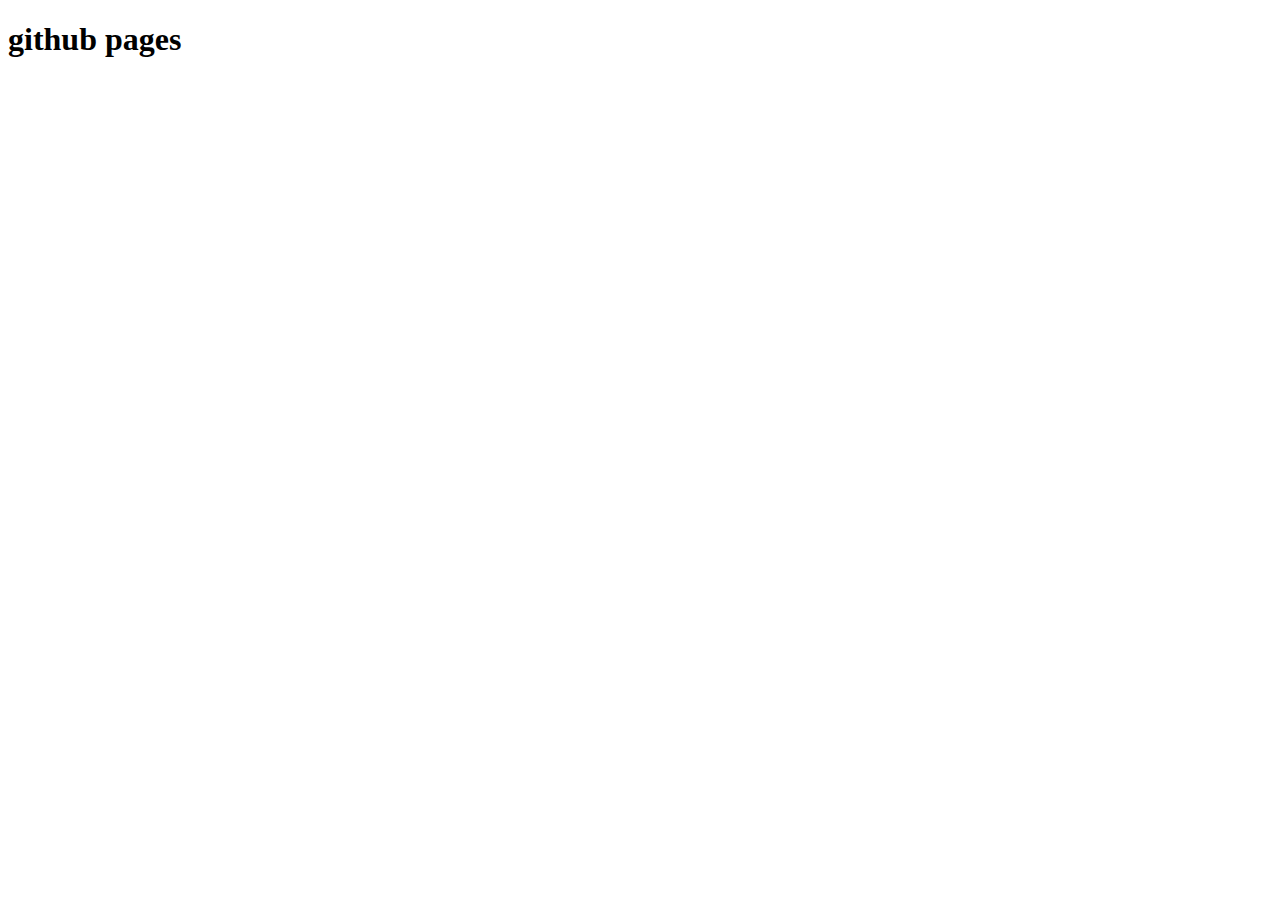
==== index.html @ 4ac9080d "portafolio github pages" ====
<!DOCTYPE html>
<html lang="en">
<head>
    <meta charset="UTF-8">
    <meta name="viewport" content="width=device-width, initial-scale=1.0">
    <title>Document</title>
</head>
<body>
    <h1>github pages</h1>
</body>
</html>
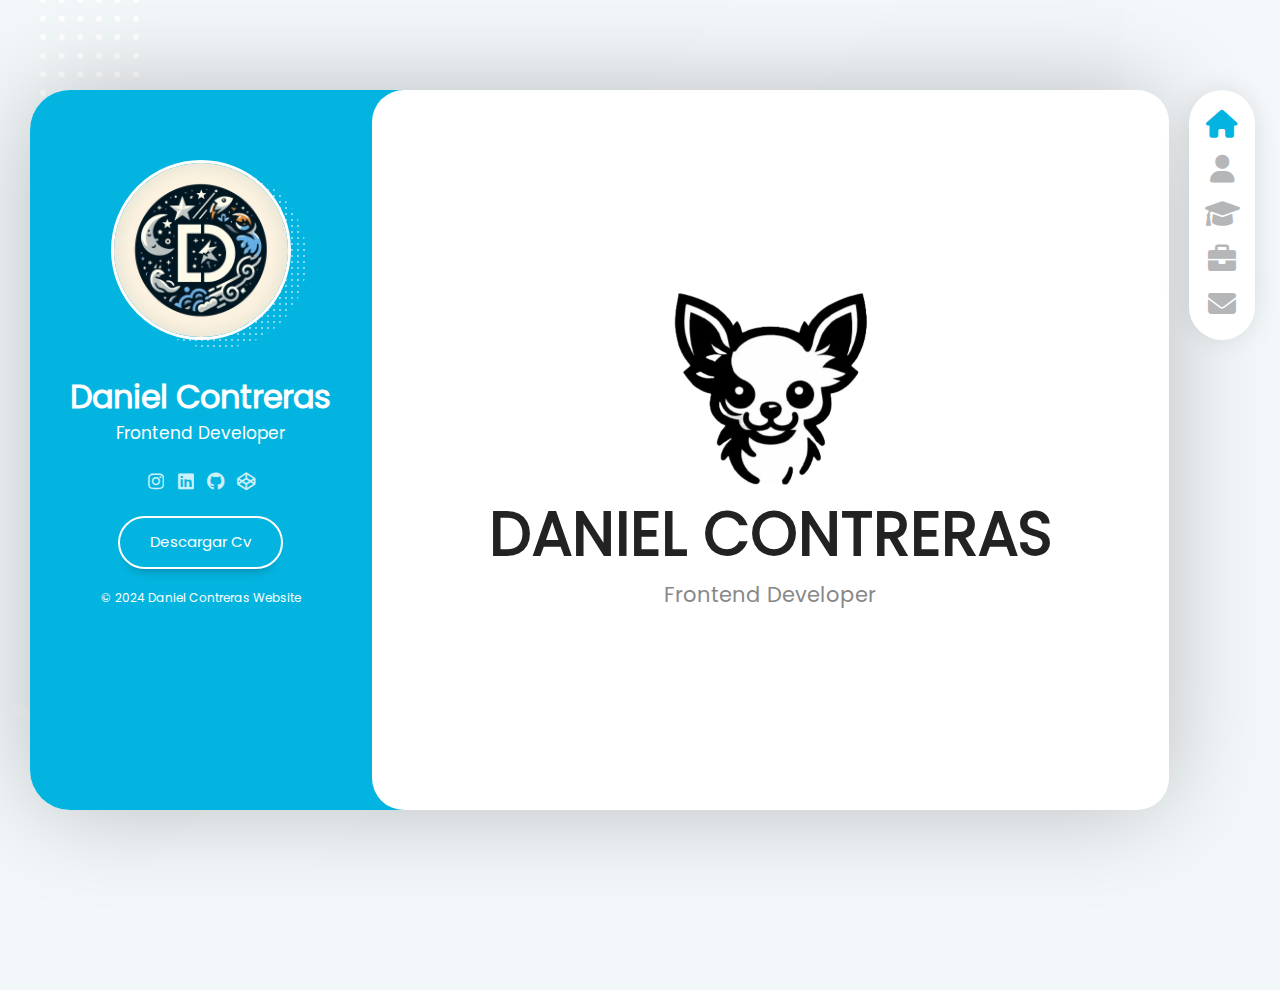
==== commit 2d46b229: "se subio el proyecto ya realizado" ====
--- a/index.html
+++ b/index.html
@@ -2,10 +2,118 @@
 <html lang="en">
 <head>
     <meta charset="UTF-8">
-    <meta name="viewport" content="width=device-width, initial-scale=1.0">
-    <title>Document</title>
+    <meta name="viewport" content="width=device-width, initial-scale=1, maximum-scale=1">
+    <link rel="stylesheet" href="assets/css/reset.css">
+    <link rel="stylesheet" href="assets/css/scroll.css">
+    <link rel="stylesheet" href="assets/css/style.css">
+    <link rel="stylesheet" href="assets/fonts/fontawesome-free-6.1.2-web/css/all.min.css">
+    <link rel="stylesheet" href="assets/fonts/poppins/poppins.css">
+    <link rel="stylesheet" href="assets/css/responsive.css">
+    <script src="assets/js/menu.js" defer></script>
+    <title>Portafolio</title>
 </head>
 <body>
-    <h1>github pages</h1>
+    <!-- layout principal -->
+    <div class="layout">
+        <!-- barra lateral | info usuario-->
+        <aside class="layout__aside">
+            <section class="aside__user-info">
+                <!-- info general -->
+                <div class="user-info__general">
+                    <div class="user-info__container-image">
+                        <img src="assets/img/img2.jpg" alt="Foto Perfil Daniel Contreras" class="user-info__image">
+                    </div>
+                    <h2 class="user-info__name">Daniel Contreras</h2>
+                    <h4 class="user-info__job">Frontend Developer</h4>
+                </div>
+
+                <!-- menu de navegacion -->
+                <nav class="layout__menu">
+                    <ul class="menu__list">
+                        <li class="menu__option">
+                            <a href="index.html" class="menu__link menu__link--active">
+                                <i class="menu__icon fa-solid fa-house"></i>
+                                <span class="menu__overlay">Home</span>
+                            </a>
+                        </li>
+                        <li class="menu__option">
+                            <a href="sobre-mi.html" class="menu__link">
+                                <i class="menu__icon fa-solid fa-user"></i>
+                                <span class="menu__overlay">Sobre Mi</span>
+                            </a>
+                        </li>
+                        <li class="menu__option">
+                            <a href="estudios.html" class="menu__link">
+                                <i class="menu__icon fa-solid fa-graduation-cap"></i>
+                                <span class="menu__overlay">Estudios</span>
+                            </a>
+                        </li>
+                        <li class="menu__option">
+                            <a href="portafolio.html" class="menu__link">
+                                <i class="menu__icon fa-solid fa-briefcase"></i>
+                                <span class="menu__overlay">Portafolio</span>
+                            </a>
+                        </li>
+                        <li class="menu__option">
+                            <a href="contacto.html" class="menu__link">
+                                <i class="menu__icon fa-solid fa-envelope"></i>
+                                <span class="menu__overlay">Contacto</span>
+                            </a>
+                        </li>
+                    </ul>
+                </nav>
+
+                <!-- links a redes sociales -->
+                <div class="user-info__links">
+                    <ul class="links__social">
+                        <li class="social__option">
+                            <a href="" class="social__link">
+                                <i class="social__icon fa-brands fa-instagram"></i>
+                            </a>
+                        </li>
+                        <li class="social__option">
+                            <a href="" class="social__link">
+                                <i class="social__icon fa-brands fa-linkedin"></i>
+                            </a>
+                        </li>
+                        <li class="social__option">
+                            <a href="" class="social__link">
+                                <i class="social__icon fa-brands fa-github"></i>
+                            </a>
+                        </li>
+                        <li class="social__option">
+                            <a href="" class="social__link">
+                                <i class="social__icon fa-brands fa-codepen"></i>
+                            </a>
+                        </li>
+                    </ul>
+                </div>
+
+                <!-- boton del curriculum -->
+                <div class="user-info__buttons">
+                    <a href="" class="user-info__btn">Descargar Cv</a>
+                </div>
+
+                <!-- pie de pagina -->
+                <footer class="user-info__footer">&copy; 2024 Daniel Contreras Website</footer>
+
+            </section>
+        </aside>
+
+        <!-- MENU RESPONSIVE -->
+        <div class="layout__menu-toggle">
+            <i class="fa-solid fa-bars toggle__icon"></i>
+            <i class="fa-solid fa-xmark toggle__icon"></i>
+        </div>
+
+        <!-- Contenido -->
+        <main class="layout__content">
+            <section class="content__page">
+                <img class="page__image" src="./assets/img/chi.png" alt="logo">
+                <h1 class="page__name">Daniel Contreras</h1>
+                <h2 class="page__job">Frontend Developer</h2>
+            </section>
+        </main>
+    </div>
 </body>
 </html>--- a/assets/css/scroll.css
+++ b/assets/css/scroll.css
@@ -0,0 +1,59 @@
+:root{
+    --color-scrollbar: #d3d3d3;
+    --color-background-scrollbar: #eee;
+}
+
+/* scroll chrome */
+.content__page::-webkit-scrollbar{
+    width: 25px;
+    background: transparent;
+}
+.content__page::-webkit-scrollbar-thumb{
+    border: 10px solid transparent;
+    box-shadow: none;
+    border-radius: 40px;
+}
+.content__page:hover::-webkit-scrollbar-thumb{
+    box-shadow: inset 0 0 0 10px var(--color-scrollbar);
+}
+.content__page:hover::-webkit-scrollbar-thumb:hover{
+    border: 8px solid transparent;
+    box-shadow: inset 0 0 0 10px var(--color-secundary);
+}
+.content__page::-webkit-scrollbar-track{
+    background-color: transparent;
+    margin: 40px 0px;
+}
+
+/* scroll mozila */
+/* .content__page{
+    scrollbar-width: thin;
+    scrollbar-color: var(--color-scrolbar) transparent;
+} */
+
+.layout__aside::-webkit-scrollbar{
+    width: 25px;
+    background: var(--color-secundary);
+}
+.layout__aside::-webkit-scrollbar-thumb{
+    border: 10px solid transparent;
+    box-shadow: none;
+    border-radius: 40px;
+}
+.layout__aside:hover::-webkit-scrollbar-thumb{
+    box-shadow: inset 0 0 0 10px var(--color-principal);
+}
+.layout__aside:hover::-webkit-scrollbar-thumb:hover{
+    border: 8px solid transparent;
+    box-shadow: inset 0 0 0 10px var(--color-principal);
+}
+.layout__aside::-webkit-scrollbar-track{
+    background-color: transparent;
+    margin: 40px 0px;
+}
+
+/* scroll mozila */
+/* .layout__aside{
+    scrollbar-width: thin;
+    scrollbar-color: var(--color-scrolbar) var(--color-secundary);
+} */--- a/assets/css/style.css
+++ b/assets/css/style.css
@@ -0,0 +1,799 @@
+/* DEFINICION DE VARIABLES */
+:root{
+    --color-principal: #fff;
+    --color-secundary: #04b4e0;
+    --color-background: #f2f7f9;
+    --color-transparent: transparent;
+    --color-icon: #b5b6b7;
+    --color-title: #222;
+    --color-subtitle: #888;
+    --color-text: #555;
+    --color-border-reviews: #e5e6e7;
+    --color-company: #a5a6a7;
+    --color-background-certificates: #f5f5f5;
+    --color-background-contact: #fcfcfc;
+}
+
+/* ESTILOS GENERALES */
+html{
+    font-size: 62.5%; /*ESTO ES EQUIVALENTE A 10PX*/
+}
+body{
+    width: 100%;
+    height: 100%;
+    font-family: "Poppins", Helvetia, sans-serif;
+    font-size: 1.5rem;
+    background-color: var(--color-background);
+    color: var(--color-text);
+    overflow: hidden;
+}
+h1, h2, h3, h4, h5, h6{
+    color: var(--color-title);
+}
+
+/* IMAGEN DE FONDO */
+body{
+    background-image: url("../img/fondo.png");
+    background-size: cover;
+    background-repeat: no-repeat;
+    background-position: -20px -120px;
+}
+
+/* ESTRUCUTURA GENERAL */
+.layout{
+    position: relative;
+    min-width: 1290px;
+    width: 75%;
+    height: 80vh;
+    min-height: 80vh;
+    margin: 10vh auto;
+    display: grid;
+    grid-template-areas: "aside content";
+    grid-template-columns: 30% 70%;
+    border-radius: 4rem;
+    box-shadow: 0 0 100px -5px rgba(0, 0, 0, 0.25);
+}
+
+/* BARRA LATERAL AZUL */
+.layout__aside{
+    grid-area: aside;
+    border-radius: 4rem 0 0 4rem;
+    overflow: auto;
+    overflow-x: hidden;
+}
+.aside__user-info{
+    display: flex;
+    flex-direction: column;
+    align-items: center;
+    text-align: center;
+
+    min-height: 100%;
+    min-width: 30rem;
+
+    background-color: var(--color-secundary);
+    color: var(--color-principal)
+}
+.user-info__container-image{
+    position: relative;
+    display: inline-block;
+    width: 18rem;
+    margin-top: 7rem;
+    z-index: 1;
+}
+.user-info__image{
+    width: 100%;
+    background-color: var(--color-principal);
+    border: 3px solid var(--color-principal);
+    border-radius: 20rem;
+}
+.user-info__container-image:after{
+    content: "";
+    position: absolute;
+    top: 5%;
+    left: 9%;
+    z-index: -1;
+    width: 100%;
+    height: 100%;
+    background-image: -webkit-repeating-radial-gradient(center center, #fff, #fff 1px, transparent 0px, transparent 100%);
+    background-size: 0.6rem 0.6rem;
+    opacity: 0.5;
+    border-radius: 30rem;
+}
+.user-info__name{
+    margin-top: 2.6rem;
+    font-size: 3.2rem;
+    font-weight: bold;
+    color: var(--color-principal);
+}
+.user-info__job{
+    font-size: 1.7rem;
+    font-weight: 200;
+    color: var(--color-principal);
+}
+.user-info__links{
+    margin-bottom: 0rem;
+}
+.links__social{
+    margin-top:  2rem;
+    text-align: center;
+    display: flex;
+    flex-direction: row;
+}
+.social__option{
+    height: 3rem;
+    width: 3rem;
+    font-size: 1.8rem;
+    line-height: 3.2rem;
+    opacity: 0.8;
+    border-radius: 3rem;
+    transition: all 300ms ease-in-out;
+}
+.social__option:hover{
+    opacity: 1;
+    background-color: rgb(255, 255, 255, 0.20);
+}
+.user-info__buttons{
+    margin-top: 2rem;
+    margin-bottom: 2rem;
+}
+.user-info__btn{
+    border: 2px solid var(--color-principal);
+    padding: 3rem;
+    padding-top: 1.3rem;
+    padding-bottom: 1.3rem;
+    border-radius: 3.2rem;
+    color: var(--color-principal);
+    box-shadow: 0 10px 10px -8px rgba(0, 0, 0, 0.25);
+    transition: all 300ms ease-in-out;
+}
+.user-info__btn:hover{
+    background-color: var(--color-principal);
+    color: var(--color-secundary);
+
+}
+.user-info__footer{
+    /* position: absolute; */
+    /* bottom: 2rem; */
+    font-size: 1.2rem;
+}
+
+/* CONTENEDOR PRINCIPAL */
+.layout__content{
+    grid-area: content;
+    height: 100%;
+    min-height: 100%;
+
+    background-color: var(--color-secundary);
+    border-radius: 0 10rem 10rem 0;
+}
+.content__page{
+    /* height: 100%; */
+    min-height: 100%;
+    background-color: var(--color-principal);
+    border-radius: 3.2rem;
+
+    display: flex;
+    flex-direction: column;
+    justify-content: center;
+    align-items: center;
+}
+.page__image{
+    max-width: 20rem;
+    width: 100%;
+}
+.page__name{
+    font-size: 6rem;
+    text-transform: uppercase;
+    text-align: center;
+}
+.page__job{
+    font-size: 2.1rem;
+    font-weight: lighter;
+    color: var(--color-subtitle);
+}
+
+/* MENU NAVEGACION LAATERAL*/
+.layout__menu{
+    display: block;
+    position: absolute;
+    top: 0;
+    right: -10.5rem;
+    min-width: 11rem;
+    background-color: var(--color-transparent);
+}
+.menu__list{
+    position: relative;
+    display: flex;
+    flex-direction: column;
+    justify-content: space-between;
+    align-items: center;
+    width: 60%;
+    min-height: 25rem;
+    padding: 2rem 0;
+    margin-left: 2.5rem;
+    background-color: var(--color-principal);
+    box-shadow: 0 0 3rem -0.5rem rgba(0,  0, 0, 0.15);
+    border-radius: 5rem;
+}
+.menu__option{
+    display: block;
+    width: 100%;
+    text-align: center;
+}
+.menu__icon {
+    color: var(--color-icon);
+    font-size: 2.8rem;
+    transition: all 300ms ease-in-out;
+}
+.menu__option:hover .menu__icon,
+.menu__link--active .menu__icon{
+    color: var(--color-secundary);
+}
+.menu__overlay{
+    position: absolute;
+    right: 0;
+    margin-top: -3rem;
+    opacity: 0;
+    padding: 0.5rem 1rem;
+    display: block;
+    color: var(--color-principal);
+    background-color: var(--color-secundary);
+    white-space: nowrap;
+    transition: all 300ms ease-in-out;
+}
+.menu__option:hover .menu__overlay{
+    opacity: 1;
+    right: 100%;
+
+}
+
+/* SOBRE MI */
+/* ESTILOS GENERALES  (SOBRE MI Y OTRAS PAGINAS) */
+.content__about,
+.content__resume,
+.content__portafolio,
+.content__contact{
+    height: 100%;
+    min-height: 100%;
+    padding: 6rem;
+    padding-right: 3rem;
+    overflow: auto;
+    display: block;
+}
+.about__header,
+.resume__header,
+.portafolio__header,
+.contact__header{
+    display: inline-block;
+    margin-bottom: 4.5rem;
+}
+.about__title,
+.resume__title,
+.portafolio__title,
+.contact__title{
+    font-size: 3.2rem;
+    position: relative;
+}
+.about__title::after,
+.resume__title::after,
+.portafolio__title::after,
+.contact__title::after{
+    width: 5rem;
+    height: 3rem;
+    content: '';
+    position: absolute;
+    top: 2rem;
+    right: -2.5rem;
+    background-image: -webkit-repeating-radial-gradient(center center, var(--color-secundary), var(--color-secundary) 1px, transparent 0px, transparent 100%);
+    background-size: 6px 6px;
+    opacity: 0.5;
+}
+.title__color,
+.subtitle__color {
+    color: var(--color-secundary)
+}
+/* informacion personal */
+.about__personal-info{
+    width: 100%;
+    margin-bottom: 5rem;
+    display: flex;
+    flex-direction: row;
+}
+/* texto sobre mi */
+.personal-info__bio{
+    flex-basis: 55%;
+}
+.personal-info__description{
+    font-size: 1.5rem;
+    line-height: 2.4rem;
+}
+/* datos sobre mi */
+.personal-info__data{
+    flex-basis: 45%;
+    padding: 0px 1.5rem;
+}
+.personal-info__option{
+    margin-bottom: 1rem;
+}
+.personal-info__title{
+    margin-right: 0.5rem;
+    color: var(--color-secundary);
+    font-weight: 600;
+}
+/* servicios */
+.about__services,
+.about__reviews{
+    width: 100%;
+    margin-bottom: 3rem;
+}
+.services__header,
+.reviews__header,
+.resume__subheader,
+.contact__form-header{
+    margin-bottom: 2.5rem;
+    padding-right: 1.2rem;
+    display: inline-block;
+    position: relative;
+}
+.services__title,
+.reviews__title,
+.resume__subtitle,
+.form-header__title{
+    font-size: 2.1rem;
+}
+.services__title::after,
+.reviews__title::after,
+.resume__subtitle::after,
+.form-header__title::after{
+    width: 3rem;
+    height: 2rem;
+    content: '';
+    position: absolute;
+    top: 1.5rem;
+    right: 0rem;
+    background-image: -webkit-repeating-radial-gradient(center center, var(--color-secundary), var(--color-secundary) 1px, transparent 0px, transparent 100%);
+    background-size: 6px 6px;
+    opacity: 0.5;
+}
+.services__container{
+    width: 100%;
+    display: flex;
+    flex-direction: row;
+    flex-wrap: wrap;
+}
+.services__service{
+    flex-basis: calc(50% - 3rem);
+    margin-right: 3rem;
+    margin-bottom: 2.5rem;
+}
+.service__real-icon{
+    color: var(--color-secundary);
+    font-size: 3.5rem;
+}
+.service__title{
+    font-size: 1.8rem;
+    margin: 0.5rem 0;
+}
+.service__description{
+    font-size: 1.5rem;
+    text-align: justify;
+}
+/* reseñas */
+.reviews__container{
+    width: 100%;
+    display: flex;
+    flex-direction: row;
+    flex-wrap: wrap;
+}
+.reviews__review{
+    margin-top: 4.5rem;
+    margin-right: 2.5rem;
+    margin-bottom: 1rem;
+    padding: 0 2.5rem 1.5rem;
+    flex-basis: calc(50% - 2.5rem);
+    border: 2px solid var(--color-border-reviews);
+    border-radius: 2rem;
+}
+.review__image-container{
+    width: 100%;
+}
+.review__image{
+    max-width: 9rem;
+    max-height: 9rem;
+    margin: 0 auto;
+    margin-top: -4.5rem;
+    margin-bottom: 2rem;
+    border-radius: 9rem;
+    box-shadow: 0 10px 10px -8px rgba(0, 0, 0, 0.25);
+}
+.review__description{
+    margin-bottom: 1rem;
+}
+.review__text{
+    font-size: 1.5rem;
+    line-height: 2.4rem;
+}
+.review__author{
+    margin-top: 2rem;
+    display: flex;
+    flex-direction: row;
+    justify-content: space-between;
+}
+.review__name{
+    margin-bottom: 0.5rem;
+    font-size: 1.5rem;
+}
+.review__company{
+    color: var(--color-company);
+    font-weight: 300;
+    font-size: 1.3rem;
+}
+.review__icon{
+    font-size: 4rem;
+    opacity: 0.5;
+    color: var(--color-secundary);
+}
+
+/* ESTUDIOS | CV */
+.resume__container{
+    width: 100%;
+    display: flex;
+    flex-direction: row;
+}
+/* columna izquierda */
+.resume__left{
+    flex-basis: 60%;
+    margin-right: 1.5rem;
+}
+/* linea de tiempo de info */
+.resume__timelines{
+    margin-bottom: 5rem;
+}
+.timelines__timeline{
+    width: 100%;
+    margin-bottom: 1.5rem;
+    position: relative;
+    display: flex;
+    flex-direction: row;
+}
+.timeline__header{
+    flex-basis: 30%;
+    text-align: right;
+    padding-right: 2.5rem;
+}
+.timeline__year{
+    margin: 0.3rem 0;
+    line-height: 1.9rem;
+    font-size: 1.4rem;
+}
+.timeline__company{
+    display: block;
+    font-size: 1.3rem;
+    font-weight: 300;
+    color: var(--color-company);
+}
+.timeline__divider{
+    width: 1px;
+    position: absolute;
+    top: 0;
+    left: 30%;
+    bottom: -1.8rem;
+    background-color: var(--color-background-scrollbar);
+}
+.timeline__divider::before{
+    position: absolute;
+    margin-top: 0.4rem;
+    margin-left: -0.8rem;
+    content: '';
+    width: 1.7rem;
+    height: 1.7rem;
+    background-color: var(--color-secundary);
+    border-radius: 10rem;
+    opacity: 0.25;
+}
+.timeline__divider::after{
+    position: absolute;
+    margin-top: 0.8rem;
+    margin-left: -0.4rem;
+    content: '';
+    width: 0.9rem;
+    height: 0.9rem;
+    background-color: var(--color-principal);
+    border: 2px solid var(--color-secundary);
+    border-radius: 10rem;
+    opacity: 1;
+}
+.timeline__description{
+    flex-basis: 70%;
+    padding-left: 2.5rem;
+    padding-right: 1.5rem;
+}
+.timeline__title{
+    font-size: 1.6rem;
+    margin-bottom: 0.3rem;
+}
+.timeline__text{
+    font-size: 1.4rem;
+    margin-bottom: 1rem;
+    ;
+}
+/* columna derecha */
+.resume__right{
+    flex-basis: 40%;
+    padding: 0 1.5rem;
+}
+/* habiilidades */
+.resume__skills{
+    width: 100%;
+    margin-bottom: 3rem;
+}
+.skills__title{
+    display: flex;
+    justify-content: space-between;
+}
+.skills__text{
+    font-size: 1.3rem;
+    line-height: 1.4rem;
+    margin-bottom: 0.4rem;
+}
+.skills__number{
+    font-size: 1.1rem;
+    line-height: 1.4rem;
+    margin-bottom: 0.4rem;
+    color: var(--color-subtitle);
+}
+.skills__progressbar{
+    height: 1rem;
+    background-color: var(--color-principal);
+    border: 1px solid var(--color-secundary);
+    border-radius: 1rem;
+    margin-bottom: 1.5rem;
+}
+.skills__percentage{
+    height: 0.8rem;
+    background-color: var(--color-secundary);
+    border: 2px solid var(--color-principal);
+    border-radius: 1rem;
+}
+.skills__percentaje--p1{ width: 40%; }
+.skills__percentaje--p2{ width: 50%; }
+.skills__percentaje--p3{ width: 60%; }
+.skills__percentaje--p4{ width: 70%; }
+
+.knowledges__list{
+    display: flex;
+    flex-direction: row;
+    flex-wrap: wrap;
+}
+.knowledges__option{
+    margin: 0.3rem;
+    padding: 0.4rem 1rem;
+    font-size: 1.4rem;
+    background-color: var(--color-secundary);
+    border-radius: 0.3rem;
+    color: var(--color-principal);
+}
+/* certificados */
+.certificates__container{
+    display: flex;
+    flex-direction: row;
+    flex-wrap: wrap;
+    gap: 2rem;
+}
+.certificates__certificate{
+    /* flex-basis: calc(50% - 1.5rem); */
+    flex-basis: 100%;
+    border: 2px solid var(--color-border-reviews);
+    border-radius: 0.8rem;
+    display: flex;
+    flex-direction: row;
+}
+.certificate__logo{
+    flex-basis: 20%;
+    height: 100%;
+    padding: 1rem;
+    background-color: var(--color-background-certificates);
+    display: flex;
+    justify-content: center;
+    align-items: center;
+}
+.certificate__image{
+    width: 100%;
+}
+.certificate__content{
+    flex-basis: 80%;
+    padding: 2rem;
+}
+.certificate__title{
+    margin-bottom: 0.5rem;   
+    font-size: 1.6rem;
+}
+.certificate__id{
+    margin-bottom: 0.3rem;
+    display: block;
+    font-size: 1.3rem;
+    color: var(--color-subtitle);
+}
+.certificate__date{
+    font-size: 1.2rem;
+    color: var(--color-subtitle);
+}
+
+/* PORTAFOLIO */
+.portafolio__galery{
+    display: flex;
+    flex-direction: row;
+    flex-wrap: wrap;
+}
+.galery__item{
+    position: relative;
+    flex-basis: 33%;
+    padding: 0.7rem;
+}
+.galery__container-image{
+    overflow: hidden;
+}
+.galery__image{
+    transition: all 300ms ease-in-out;
+}
+.galery__item:hover .galery__image{
+    transform: scale(1.1);
+}
+.galery__title{
+    font-size: 1.6rem;
+    padding: 1.5rem 0;
+    font-weight: bold;
+}
+.galery__icon{
+    opacity: 0;
+    width: 3rem;
+    height: 3rem;
+    position: absolute;
+    top: 1.5rem;
+    right: 1.5rem;
+    font-size: 1.6rem;
+    text-align: center;
+    line-height: 3rem;
+    color: var(--color-secundary);
+    background-color: var(--color-principal);
+    transition: all 400ms ease-in-out;
+}
+.galery__category{
+    opacity: 0;
+    padding: 0.2rem 0.7rem;
+    position: absolute;
+    top: 1.5rem;
+    left: 1.5rem;
+    font-size: 1.1rem;
+    color: var(--color-text);
+    background-color: var(--color-principal);
+    transition: all 400ms ease-in-out;
+}
+.galery__item:hover .galery__icon,
+.galery__item:hover .galery__category{
+    opacity: 1;
+}
+
+/* CONTACTO */
+.contact__container{
+    display: flex;
+    flex-direction: row;
+}
+.contact__info{
+    flex-basis: 30%;
+    padding: 0 1.5rem;
+}
+.contact__data{
+    width: 100%;
+    margin-bottom: 1.5rem;
+    padding: 2rem 1rem;
+    text-align: center;
+    background-color: var(--color-background-contact);
+    border: 1px solid var(--color-border-reviews);
+}
+.contact__icon{
+    font-size: 3.3rem;
+    color: var(--color-secundary);   
+}
+.contact__subtitle{
+    font-size: 1.5rem;
+    margin-top: 1rem;
+}
+.contact__form-box{
+    flex-basis: 70%;
+    padding: 0 1.5rem;
+}
+.form__container{
+    display: flex;
+    flex-direction: row;
+}
+.form__left{
+    flex-basis: 50%;
+    margin-right: 1.5rem;
+}
+.form__form__group{
+    position: relative;
+    margin-bottom: 2.5rem;
+}
+.form__input{
+    position: relative;
+    width: 100%;
+    height: 4.2rem;
+    display: block;
+    font-size: 1.5rem;
+    padding: 1rem 1.2rem;
+    border: 0.2rem solid var(--color-border-reviews);
+    border-radius: 0.5rem;
+    outline: none;
+    box-shadow: 0 1rem 1rem -8px rgba(0, 0, 0, 0.10);
+    background: 0 0;
+    background-color: transparent;
+}
+.form__input:focus{
+    border: 0.2rem solid var(--color-secundary);
+}
+.form__label{
+    position: absolute;
+    top: 1rem;
+    left: 1.5rem;
+    color: var(--color-company);
+    transition: all 300ms ease-in-out;
+    pointer-events: none;
+}
+.form__input:focus~label,
+.form__input:not(:placeholder-shown)~label{
+    top: -2rem;
+    left: 0;
+    z-index: 1;
+    font-size: 1.3rem;
+    color: var(--color-secundary);
+}
+.form__input::-webkit-input-placeholder{
+    color: transparent;
+}
+.form__input::-moz-input-placeholder{
+    color: transparent;
+}
+.form__right{
+    flex-basis: 50%;
+    max-width: 50%;
+    max-height: 100%;
+}
+.form__group--textarea{
+    height: 100%;
+}
+.form__input--textarea{
+    display: block;
+    height: 100%;
+    resize: none;
+}
+.form__button{
+    padding: 1rem 3rem;
+    font-size: 1.5rem;
+    border: 0.2rem solid var(--color-secundary);
+    color: var(--color-title);
+    background-color: var(--color-principal);
+    border-radius: 3rem;
+    box-shadow: 0 1rem 1rem -8px rgba(0, 0, 0, 0.22);
+    cursor: pointer;
+    transition: all 300ms ease-in-out;
+}
+.form__button:hover{
+    background-color: var(--color-secundary);
+    color: var(--color-principal);
+}
+.contact__map{
+    display: flex;
+    align-items: center;
+    justify-content: center;
+    width: 100%;
+    min-height: 15rem;
+    margin-bottom: 3.5rem;
+    overflow: hidden;
+}
+.contact__iframe{
+    width: 100%;
+    height: 14rem;
+}
+
+
--- a/assets/fonts/fontawesome-free-6.1.2-web/css/all.min.css
+++ b/assets/fonts/fontawesome-free-6.1.2-web/css/all.min.css
@@ -0,0 +1,6 @@
+/*!
+ * Font Awesome Free 6.1.2 by @fontawesome - https://fontawesome.com
+ * License - https://fontawesome.com/license/free (Icons: CC BY 4.0, Fonts: SIL OFL 1.1, Code: MIT License)
+ * Copyright 2022 Fonticons, Inc.
+ */
+.fa{font-family:var(--fa-style-family,"Font Awesome 6 Free");font-weight:var(--fa-style,900)}.fa,.fa-brands,.fa-duotone,.fa-light,.fa-regular,.fa-solid,.fa-thin,.fab,.fad,.fal,.far,.fas,.fat{-moz-osx-font-smoothing:grayscale;-webkit-font-smoothing:antialiased;display:var(--fa-display,inline-block);font-style:normal;font-variant:normal;line-height:1;text-rendering:auto}.fa-1x{font-size:1em}.fa-2x{font-size:2em}.fa-3x{font-size:3em}.fa-4x{font-size:4em}.fa-5x{font-size:5em}.fa-6x{font-size:6em}.fa-7x{font-size:7em}.fa-8x{font-size:8em}.fa-9x{font-size:9em}.fa-10x{font-size:10em}.fa-2xs{font-size:.625em;line-height:.1em;vertical-align:.225em}.fa-xs{font-size:.75em;line-height:.08333em;vertical-align:.125em}.fa-sm{font-size:.875em;line-height:.07143em;vertical-align:.05357em}.fa-lg{font-size:1.25em;line-height:.05em;vertical-align:-.075em}.fa-xl{font-size:1.5em;line-height:.04167em;vertical-align:-.125em}.fa-2xl{font-size:2em;line-height:.03125em;vertical-align:-.1875em}.fa-fw{text-align:center;width:1.25em}.fa-ul{list-style-type:none;margin-left:var(--fa-li-margin,2.5em);padding-left:0}.fa-ul>li{position:relative}.fa-li{left:calc(var(--fa-li-width, 2em)*-1);position:absolute;text-align:center;width:var(--fa-li-width,2em);line-height:inherit}.fa-border{border-radius:var(--fa-border-radius,.1em);border:var(--fa-border-width,.08em) var(--fa-border-style,solid) var(--fa-border-color,#eee);padding:var(--fa-border-padding,.2em .25em .15em)}.fa-pull-left{float:left;margin-right:var(--fa-pull-margin,.3em)}.fa-pull-right{float:right;margin-left:var(--fa-pull-margin,.3em)}.fa-beat{-webkit-animation-name:fa-beat;animation-name:fa-beat;-webkit-animation-delay:var(--fa-animation-delay,0);animation-delay:var(--fa-animation-delay,0);-webkit-animation-direction:var(--fa-animation-direction,normal);animation-direction:var(--fa-animation-direction,normal);-webkit-animation-duration:var(--fa-animation-duration,1s);animation-duration:var(--fa-animation-duration,1s);-webkit-animation-iteration-count:var(--fa-animation-iteration-count,infinite);animation-iteration-count:var(--fa-animation-iteration-count,infinite);-webkit-animation-timing-function:var(--fa-animation-timing,ease-in-out);animation-timing-function:var(--fa-animation-timing,ease-in-out)}.fa-bounce{-webkit-animation-name:fa-bounce;animation-name:fa-bounce;-webkit-animation-delay:var(--fa-animation-delay,0);animation-delay:var(--fa-animation-delay,0);-webkit-animation-direction:var(--fa-animation-direction,normal);animation-direction:var(--fa-animation-direction,normal);-webkit-animation-duration:var(--fa-animation-duration,1s);animation-duration:var(--fa-animation-duration,1s);-webkit-animation-iteration-count:var(--fa-animation-iteration-count,infinite);animation-iteration-count:var(--fa-animation-iteration-count,infinite);-webkit-animation-timing-function:var(--fa-animation-timing,cubic-bezier(.28,.84,.42,1));animation-timing-function:var(--fa-animation-timing,cubic-bezier(.28,.84,.42,1))}.fa-fade{-webkit-animation-name:fa-fade;animation-name:fa-fade;-webkit-animation-iteration-count:var(--fa-animation-iteration-count,infinite);animation-iteration-count:var(--fa-animation-iteration-count,infinite);-webkit-animation-timing-function:var(--fa-animation-timing,cubic-bezier(.4,0,.6,1));animation-timing-function:var(--fa-animation-timing,cubic-bezier(.4,0,.6,1))}.fa-beat-fade,.fa-fade{-webkit-animation-delay:var(--fa-animation-delay,0);animation-delay:var(--fa-animation-delay,0);-webkit-animation-direction:var(--fa-animation-direction,normal);animation-direction:var(--fa-animation-direction,normal);-webkit-animation-duration:var(--fa-animation-duration,1s);animation-duration:var(--fa-animation-duration,1s)}.fa-beat-fade{-webkit-animation-name:fa-beat-fade;animation-name:fa-beat-fade;-webkit-animation-iteration-count:var(--fa-animation-iteration-count,infinite);animation-iteration-count:var(--fa-animation-iteration-count,infinite);-webkit-animation-timing-function:var(--fa-animation-timing,cubic-bezier(.4,0,.6,1));animation-timing-function:var(--fa-animation-timing,cubic-bezier(.4,0,.6,1))}.fa-flip{-webkit-animation-name:fa-flip;animation-name:fa-flip;-webkit-animation-delay:var(--fa-animation-delay,0);animation-delay:var(--fa-animation-delay,0);-webkit-animation-direction:var(--fa-animation-direction,normal);animation-direction:var(--fa-animation-direction,normal);-webkit-animation-duration:var(--fa-animation-duration,1s);animation-duration:var(--fa-animation-duration,1s);-webkit-animation-iteration-count:var(--fa-animation-iteration-count,infinite);animation-iteration-count:var(--fa-animation-iteration-count,infinite);-webkit-animation-timing-function:var(--fa-animation-timing,ease-in-out);animation-timing-function:var(--fa-animation-timing,ease-in-out)}.fa-shake{-webkit-animation-name:fa-shake;animation-name:fa-shake;-webkit-animation-duration:var(--fa-animation-duration,1s);animation-duration:var(--fa-animation-duration,1s);-webkit-animation-iteration-count:var(--fa-animation-iteration-count,infinite);animation-iteration-count:var(--fa-animation-iteration-count,infinite);-webkit-animation-timing-function:var(--fa-animation-timing,linear);animation-timing-function:var(--fa-animation-timing,linear)}.fa-shake,.fa-spin{-webkit-animation-delay:var(--fa-animation-delay,0);animation-delay:var(--fa-animation-delay,0);-webkit-animation-direction:var(--fa-animation-direction,normal);animation-direction:var(--fa-animation-direction,normal)}.fa-spin{-webkit-animation-name:fa-spin;animation-name:fa-spin;-webkit-animation-duration:var(--fa-animation-duration,2s);animation-duration:var(--fa-animation-duration,2s);-webkit-animation-iteration-count:var(--fa-animation-iteration-count,infinite);animation-iteration-count:var(--fa-animation-iteration-count,infinite);-webkit-animation-timing-function:var(--fa-animation-timing,linear);animation-timing-function:var(--fa-animation-timing,linear)}.fa-spin-reverse{--fa-animation-direction:reverse}.fa-pulse,.fa-spin-pulse{-webkit-animation-name:fa-spin;animation-name:fa-spin;-webkit-animation-direction:var(--fa-animation-direction,normal);animation-direction:var(--fa-animation-direction,normal);-webkit-animation-duration:var(--fa-animation-duration,1s);animation-duration:var(--fa-animation-duration,1s);-webkit-animation-iteration-count:var(--fa-animation-iteration-count,infinite);animation-iteration-count:var(--fa-animation-iteration-count,infinite);-webkit-animation-timing-function:var(--fa-animation-timing,steps(8));animation-timing-function:var(--fa-animation-timing,steps(8))}@media (prefers-reduced-motion:reduce){.fa-beat,.fa-beat-fade,.fa-bounce,.fa-fade,.fa-flip,.fa-pulse,.fa-shake,.fa-spin,.fa-spin-pulse{-webkit-animation-delay:-1ms;animation-delay:-1ms;-webkit-animation-duration:1ms;animation-duration:1ms;-webkit-animation-iteration-count:1;animation-iteration-count:1;transition-delay:0s;transition-duration:0s}}@-webkit-keyframes fa-beat{0%,90%{-webkit-transform:scale(1);transform:scale(1)}45%{-webkit-transform:scale(var(--fa-beat-scale,1.25));transform:scale(var(--fa-beat-scale,1.25))}}@keyframes fa-beat{0%,90%{-webkit-transform:scale(1);transform:scale(1)}45%{-webkit-transform:scale(var(--fa-beat-scale,1.25));transform:scale(var(--fa-beat-scale,1.25))}}@-webkit-keyframes fa-bounce{0%{-webkit-transform:scale(1) translateY(0);transform:scale(1) translateY(0)}10%{-webkit-transform:scale(var(--fa-bounce-start-scale-x,1.1),var(--fa-bounce-start-scale-y,.9)) translateY(0);transform:scale(var(--fa-bounce-start-scale-x,1.1),var(--fa-bounce-start-scale-y,.9)) translateY(0)}30%{-webkit-transform:scale(var(--fa-bounce-jump-scale-x,.9),var(--fa-bounce-jump-scale-y,1.1)) translateY(var(--fa-bounce-height,-.5em));transform:scale(var(--fa-bounce-jump-scale-x,.9),var(--fa-bounce-jump-scale-y,1.1)) translateY(var(--fa-bounce-height,-.5em))}50%{-webkit-transform:scale(var(--fa-bounce-land-scale-x,1.05),var(--fa-bounce-land-scale-y,.95)) translateY(0);transform:scale(var(--fa-bounce-land-scale-x,1.05),var(--fa-bounce-land-scale-y,.95)) translateY(0)}57%{-webkit-transform:scale(1) translateY(var(--fa-bounce-rebound,-.125em));transform:scale(1) translateY(var(--fa-bounce-rebound,-.125em))}64%{-webkit-transform:scale(1) translateY(0);transform:scale(1) translateY(0)}to{-webkit-transform:scale(1) translateY(0);transform:scale(1) translateY(0)}}@keyframes fa-bounce{0%{-webkit-transform:scale(1) translateY(0);transform:scale(1) translateY(0)}10%{-webkit-transform:scale(var(--fa-bounce-start-scale-x,1.1),var(--fa-bounce-start-scale-y,.9)) translateY(0);transform:scale(var(--fa-bounce-start-scale-x,1.1),var(--fa-bounce-start-scale-y,.9)) translateY(0)}30%{-webkit-transform:scale(var(--fa-bounce-jump-scale-x,.9),var(--fa-bounce-jump-scale-y,1.1)) translateY(var(--fa-bounce-height,-.5em));transform:scale(var(--fa-bounce-jump-scale-x,.9),var(--fa-bounce-jump-scale-y,1.1)) translateY(var(--fa-bounce-height,-.5em))}50%{-webkit-transform:scale(var(--fa-bounce-land-scale-x,1.05),var(--fa-bounce-land-scale-y,.95)) translateY(0);transform:scale(var(--fa-bounce-land-scale-x,1.05),var(--fa-bounce-land-scale-y,.95)) translateY(0)}57%{-webkit-transform:scale(1) translateY(var(--fa-bounce-rebound,-.125em));transform:scale(1) translateY(var(--fa-bounce-rebound,-.125em))}64%{-webkit-transform:scale(1) translateY(0);transform:scale(1) translateY(0)}to{-webkit-transform:scale(1) translateY(0);transform:scale(1) translateY(0)}}@-webkit-keyframes fa-fade{50%{opacity:var(--fa-fade-opacity,.4)}}@keyframes fa-fade{50%{opacity:var(--fa-fade-opacity,.4)}}@-webkit-keyframes fa-beat-fade{0%,to{opacity:var(--fa-beat-fade-opacity,.4);-webkit-transform:scale(1);transform:scale(1)}50%{opacity:1;-webkit-transform:scale(var(--fa-beat-fade-scale,1.125));transform:scale(var(--fa-beat-fade-scale,1.125))}}@keyframes fa-beat-fade{0%,to{opacity:var(--fa-beat-fade-opacity,.4);-webkit-transform:scale(1);transform:scale(1)}50%{opacity:1;-webkit-transform:scale(var(--fa-beat-fade-scale,1.125));transform:scale(var(--fa-beat-fade-scale,1.125))}}@-webkit-keyframes fa-flip{50%{-webkit-transform:rotate3d(var(--fa-flip-x,0),var(--fa-flip-y,1),var(--fa-flip-z,0),var(--fa-flip-angle,-180deg));transform:rotate3d(var(--fa-flip-x,0),var(--fa-flip-y,1),var(--fa-flip-z,0),var(--fa-flip-angle,-180deg))}}@keyframes fa-flip{50%{-webkit-transform:rotate3d(var(--fa-flip-x,0),var(--fa-flip-y,1),var(--fa-flip-z,0),var(--fa-flip-angle,-180deg));transform:rotate3d(var(--fa-flip-x,0),var(--fa-flip-y,1),var(--fa-flip-z,0),var(--fa-flip-angle,-180deg))}}@-webkit-keyframes fa-shake{0%{-webkit-transform:rotate(-15deg);transform:rotate(-15deg)}4%{-webkit-transform:rotate(15deg);transform:rotate(15deg)}8%,24%{-webkit-transform:rotate(-18deg);transform:rotate(-18deg)}12%,28%{-webkit-transform:rotate(18deg);transform:rotate(18deg)}16%{-webkit-transform:rotate(-22deg);transform:rotate(-22deg)}20%{-webkit-transform:rotate(22deg);transform:rotate(22deg)}32%{-webkit-transform:rotate(-12deg);transform:rotate(-12deg)}36%{-webkit-transform:rotate(12deg);transform:rotate(12deg)}40%,to{-webkit-transform:rotate(0deg);transform:rotate(0deg)}}@keyframes fa-shake{0%{-webkit-transform:rotate(-15deg);transform:rotate(-15deg)}4%{-webkit-transform:rotate(15deg);transform:rotate(15deg)}8%,24%{-webkit-transform:rotate(-18deg);transform:rotate(-18deg)}12%,28%{-webkit-transform:rotate(18deg);transform:rotate(18deg)}16%{-webkit-transform:rotate(-22deg);transform:rotate(-22deg)}20%{-webkit-transform:rotate(22deg);transform:rotate(22deg)}32%{-webkit-transform:rotate(-12deg);transform:rotate(-12deg)}36%{-webkit-transform:rotate(12deg);transform:rotate(12deg)}40%,to{-webkit-transform:rotate(0deg);transform:rotate(0deg)}}@-webkit-keyframes fa-spin{0%{-webkit-transform:rotate(0deg);transform:rotate(0deg)}to{-webkit-transform:rotate(1turn);transform:rotate(1turn)}}@keyframes fa-spin{0%{-webkit-transform:rotate(0deg);transform:rotate(0deg)}to{-webkit-transform:rotate(1turn);transform:rotate(1turn)}}.fa-rotate-90{-webkit-transform:rotate(90deg);transform:rotate(90deg)}.fa-rotate-180{-webkit-transform:rotate(180deg);transform:rotate(180deg)}.fa-rotate-270{-webkit-transform:rotate(270deg);transform:rotate(270deg)}.fa-flip-horizontal{-webkit-transform:scaleX(-1);transform:scaleX(-1)}.fa-flip-vertical{-webkit-transform:scaleY(-1);transform:scaleY(-1)}.fa-flip-both,.fa-flip-horizontal.fa-flip-vertical{-webkit-transform:scale(-1);transform:scale(-1)}.fa-rotate-by{-webkit-transform:rotate(var(--fa-rotate-angle,none));transform:rotate(var(--fa-rotate-angle,none))}.fa-stack{display:inline-block;height:2em;line-height:2em;position:relative;vertical-align:middle;width:2.5em}.fa-stack-1x,.fa-stack-2x{left:0;position:absolute;text-align:center;width:100%;z-index:var(--fa-stack-z-index,auto)}.fa-stack-1x{line-height:inherit}.fa-stack-2x{font-size:2em}.fa-inverse{color:var(--fa-inverse,#fff)}.fa-0:before{content:"\30"}.fa-1:before{content:"\31"}.fa-2:before{content:"\32"}.fa-3:before{content:"\33"}.fa-4:before{content:"\34"}.fa-5:before{content:"\35"}.fa-6:before{content:"\36"}.fa-7:before{content:"\37"}.fa-8:before{content:"\38"}.fa-9:before{content:"\39"}.fa-a:before{content:"\41"}.fa-address-book:before,.fa-contact-book:before{content:"\f2b9"}.fa-address-card:before,.fa-contact-card:before,.fa-vcard:before{content:"\f2bb"}.fa-align-center:before{content:"\f037"}.fa-align-justify:before{content:"\f039"}.fa-align-left:before{content:"\f036"}.fa-align-right:before{content:"\f038"}.fa-anchor:before{content:"\f13d"}.fa-anchor-circle-check:before{content:"\e4aa"}.fa-anchor-circle-exclamation:before{content:"\e4ab"}.fa-anchor-circle-xmark:before{content:"\e4ac"}.fa-anchor-lock:before{content:"\e4ad"}.fa-angle-down:before{content:"\f107"}.fa-angle-left:before{content:"\f104"}.fa-angle-right:before{content:"\f105"}.fa-angle-up:before{content:"\f106"}.fa-angle-double-down:before,.fa-angles-down:before{content:"\f103"}.fa-angle-double-left:before,.fa-angles-left:before{content:"\f100"}.fa-angle-double-right:before,.fa-angles-right:before{content:"\f101"}.fa-angle-double-up:before,.fa-angles-up:before{content:"\f102"}.fa-ankh:before{content:"\f644"}.fa-apple-alt:before,.fa-apple-whole:before{content:"\f5d1"}.fa-archway:before{content:"\f557"}.fa-arrow-down:before{content:"\f063"}.fa-arrow-down-1-9:before,.fa-sort-numeric-asc:before,.fa-sort-numeric-down:before{content:"\f162"}.fa-arrow-down-9-1:before,.fa-sort-numeric-desc:before,.fa-sort-numeric-down-alt:before{content:"\f886"}.fa-arrow-down-a-z:before,.fa-sort-alpha-asc:before,.fa-sort-alpha-down:before{content:"\f15d"}.fa-arrow-down-long:before,.fa-long-arrow-down:before{content:"\f175"}.fa-arrow-down-short-wide:before,.fa-sort-amount-desc:before,.fa-sort-amount-down-alt:before{content:"\f884"}.fa-arrow-down-up-across-line:before{content:"\e4af"}.fa-arrow-down-up-lock:before{content:"\e4b0"}.fa-arrow-down-wide-short:before,.fa-sort-amount-asc:before,.fa-sort-amount-down:before{content:"\f160"}.fa-arrow-down-z-a:before,.fa-sort-alpha-desc:before,.fa-sort-alpha-down-alt:before{content:"\f881"}.fa-arrow-left:before{content:"\f060"}.fa-arrow-left-long:before,.fa-long-arrow-left:before{content:"\f177"}.fa-arrow-pointer:before,.fa-mouse-pointer:before{content:"\f245"}.fa-arrow-right:before{content:"\f061"}.fa-arrow-right-arrow-left:before,.fa-exchange:before{content:"\f0ec"}.fa-arrow-right-from-bracket:before,.fa-sign-out:before{content:"\f08b"}.fa-arrow-right-long:before,.fa-long-arrow-right:before{content:"\f178"}.fa-arrow-right-to-bracket:before,.fa-sign-in:before{content:"\f090"}.fa-arrow-right-to-city:before{content:"\e4b3"}.fa-arrow-left-rotate:before,.fa-arrow-rotate-back:before,.fa-arrow-rotate-backward:before,.fa-arrow-rotate-left:before,.fa-undo:before{content:"\f0e2"}.fa-arrow-right-rotate:before,.fa-arrow-rotate-forward:before,.fa-arrow-rotate-right:before,.fa-redo:before{content:"\f01e"}.fa-arrow-trend-down:before{content:"\e097"}.fa-arrow-trend-up:before{content:"\e098"}.fa-arrow-turn-down:before,.fa-level-down:before{content:"\f149"}.fa-arrow-turn-up:before,.fa-level-up:before{content:"\f148"}.fa-arrow-up:before{content:"\f062"}.fa-arrow-up-1-9:before,.fa-sort-numeric-up:before{content:"\f163"}.fa-arrow-up-9-1:before,.fa-sort-numeric-up-alt:before{content:"\f887"}.fa-arrow-up-a-z:before,.fa-sort-alpha-up:before{content:"\f15e"}.fa-arrow-up-from-bracket:before{content:"\e09a"}.fa-arrow-up-from-ground-water:before{content:"\e4b5"}.fa-arrow-up-from-water-pump:before{content:"\e4b6"}.fa-arrow-up-long:before,.fa-long-arrow-up:before{content:"\f176"}.fa-arrow-up-right-dots:before{content:"\e4b7"}.fa-arrow-up-right-from-square:before,.fa-external-link:before{content:"\f08e"}.fa-arrow-up-short-wide:before,.fa-sort-amount-up-alt:before{content:"\f885"}.fa-arrow-up-wide-short:before,.fa-sort-amount-up:before{content:"\f161"}.fa-arrow-up-z-a:before,.fa-sort-alpha-up-alt:before{content:"\f882"}.fa-arrows-down-to-line:before{content:"\e4b8"}.fa-arrows-down-to-people:before{content:"\e4b9"}.fa-arrows-h:before,.fa-arrows-left-right:before{content:"\f07e"}.fa-arrows-left-right-to-line:before{content:"\e4ba"}.fa-arrows-rotate:before,.fa-refresh:before,.fa-sync:before{content:"\f021"}.fa-arrows-spin:before{content:"\e4bb"}.fa-arrows-split-up-and-left:before{content:"\e4bc"}.fa-arrows-to-circle:before{content:"\e4bd"}.fa-arrows-to-dot:before{content:"\e4be"}.fa-arrows-to-eye:before{content:"\e4bf"}.fa-arrows-turn-right:before{content:"\e4c0"}.fa-arrows-turn-to-dots:before{content:"\e4c1"}.fa-arrows-up-down:before,.fa-arrows-v:before{content:"\f07d"}.fa-arrows-up-down-left-right:before,.fa-arrows:before{content:"\f047"}.fa-arrows-up-to-line:before{content:"\e4c2"}.fa-asterisk:before{content:"\2a"}.fa-at:before{content:"\40"}.fa-atom:before{content:"\f5d2"}.fa-audio-description:before{content:"\f29e"}.fa-austral-sign:before{content:"\e0a9"}.fa-award:before{content:"\f559"}.fa-b:before{content:"\42"}.fa-baby:before{content:"\f77c"}.fa-baby-carriage:before,.fa-carriage-baby:before{content:"\f77d"}.fa-backward:before{content:"\f04a"}.fa-backward-fast:before,.fa-fast-backward:before{content:"\f049"}.fa-backward-step:before,.fa-step-backward:before{content:"\f048"}.fa-bacon:before{content:"\f7e5"}.fa-bacteria:before{content:"\e059"}.fa-bacterium:before{content:"\e05a"}.fa-bag-shopping:before,.fa-shopping-bag:before{content:"\f290"}.fa-bahai:before,.fa-haykal:before{content:"\f666"}.fa-baht-sign:before{content:"\e0ac"}.fa-ban:before,.fa-cancel:before{content:"\f05e"}.fa-ban-smoking:before,.fa-smoking-ban:before{content:"\f54d"}.fa-band-aid:before,.fa-bandage:before{content:"\f462"}.fa-barcode:before{content:"\f02a"}.fa-bars:before,.fa-navicon:before{content:"\f0c9"}.fa-bars-progress:before,.fa-tasks-alt:before{content:"\f828"}.fa-bars-staggered:before,.fa-reorder:before,.fa-stream:before{content:"\f550"}.fa-baseball-ball:before,.fa-baseball:before{content:"\f433"}.fa-baseball-bat-ball:before{content:"\f432"}.fa-basket-shopping:before,.fa-shopping-basket:before{content:"\f291"}.fa-basketball-ball:before,.fa-basketball:before{content:"\f434"}.fa-bath:before,.fa-bathtub:before{content:"\f2cd"}.fa-battery-0:before,.fa-battery-empty:before{content:"\f244"}.fa-battery-5:before,.fa-battery-full:before,.fa-battery:before{content:"\f240"}.fa-battery-3:before,.fa-battery-half:before{content:"\f242"}.fa-battery-2:before,.fa-battery-quarter:before{content:"\f243"}.fa-battery-4:before,.fa-battery-three-quarters:before{content:"\f241"}.fa-bed:before{content:"\f236"}.fa-bed-pulse:before,.fa-procedures:before{content:"\f487"}.fa-beer-mug-empty:before,.fa-beer:before{content:"\f0fc"}.fa-bell:before{content:"\f0f3"}.fa-bell-concierge:before,.fa-concierge-bell:before{content:"\f562"}.fa-bell-slash:before{content:"\f1f6"}.fa-bezier-curve:before{content:"\f55b"}.fa-bicycle:before{content:"\f206"}.fa-binoculars:before{content:"\f1e5"}.fa-biohazard:before{content:"\f780"}.fa-bitcoin-sign:before{content:"\e0b4"}.fa-blender:before{content:"\f517"}.fa-blender-phone:before{content:"\f6b6"}.fa-blog:before{content:"\f781"}.fa-bold:before{content:"\f032"}.fa-bolt:before,.fa-zap:before{content:"\f0e7"}.fa-bolt-lightning:before{content:"\e0b7"}.fa-bomb:before{content:"\f1e2"}.fa-bone:before{content:"\f5d7"}.fa-bong:before{content:"\f55c"}.fa-book:before{content:"\f02d"}.fa-atlas:before,.fa-book-atlas:before{content:"\f558"}.fa-bible:before,.fa-book-bible:before{content:"\f647"}.fa-book-bookmark:before{content:"\e0bb"}.fa-book-journal-whills:before,.fa-journal-whills:before{content:"\f66a"}.fa-book-medical:before{content:"\f7e6"}.fa-book-open:before{content:"\f518"}.fa-book-open-reader:before,.fa-book-reader:before{content:"\f5da"}.fa-book-quran:before,.fa-quran:before{content:"\f687"}.fa-book-dead:before,.fa-book-skull:before{content:"\f6b7"}.fa-book-tanakh:before,.fa-tanakh:before{content:"\f827"}.fa-bookmark:before{content:"\f02e"}.fa-border-all:before{content:"\f84c"}.fa-border-none:before{content:"\f850"}.fa-border-style:before,.fa-border-top-left:before{content:"\f853"}.fa-bore-hole:before{content:"\e4c3"}.fa-bottle-droplet:before{content:"\e4c4"}.fa-bottle-water:before{content:"\e4c5"}.fa-bowl-food:before{content:"\e4c6"}.fa-bowl-rice:before{content:"\e2eb"}.fa-bowling-ball:before{content:"\f436"}.fa-box:before{content:"\f466"}.fa-archive:before,.fa-box-archive:before{content:"\f187"}.fa-box-open:before{content:"\f49e"}.fa-box-tissue:before{content:"\e05b"}.fa-boxes-packing:before{content:"\e4c7"}.fa-boxes-alt:before,.fa-boxes-stacked:before,.fa-boxes:before{content:"\f468"}.fa-braille:before{content:"\f2a1"}.fa-brain:before{content:"\f5dc"}.fa-brazilian-real-sign:before{content:"\e46c"}.fa-bread-slice:before{content:"\f7ec"}.fa-bridge:before{content:"\e4c8"}.fa-bridge-circle-check:before{content:"\e4c9"}.fa-bridge-circle-exclamation:before{content:"\e4ca"}.fa-bridge-circle-xmark:before{content:"\e4cb"}.fa-bridge-lock:before{content:"\e4cc"}.fa-bridge-water:before{content:"\e4ce"}.fa-briefcase:before{content:"\f0b1"}.fa-briefcase-medical:before{content:"\f469"}.fa-broom:before{content:"\f51a"}.fa-broom-ball:before,.fa-quidditch-broom-ball:before,.fa-quidditch:before{content:"\f458"}.fa-brush:before{content:"\f55d"}.fa-bucket:before{content:"\e4cf"}.fa-bug:before{content:"\f188"}.fa-bug-slash:before{content:"\e490"}.fa-bugs:before{content:"\e4d0"}.fa-building:before{content:"\f1ad"}.fa-building-circle-arrow-right:before{content:"\e4d1"}.fa-building-circle-check:before{content:"\e4d2"}.fa-building-circle-exclamation:before{content:"\e4d3"}.fa-building-circle-xmark:before{content:"\e4d4"}.fa-bank:before,.fa-building-columns:before,.fa-institution:before,.fa-museum:before,.fa-university:before{content:"\f19c"}.fa-building-flag:before{content:"\e4d5"}.fa-building-lock:before{content:"\e4d6"}.fa-building-ngo:before{content:"\e4d7"}.fa-building-shield:before{content:"\e4d8"}.fa-building-un:before{content:"\e4d9"}.fa-building-user:before{content:"\e4da"}.fa-building-wheat:before{content:"\e4db"}.fa-bullhorn:before{content:"\f0a1"}.fa-bullseye:before{content:"\f140"}.fa-burger:before,.fa-hamburger:before{content:"\f805"}.fa-burst:before{content:"\e4dc"}.fa-bus:before{content:"\f207"}.fa-bus-alt:before,.fa-bus-simple:before{content:"\f55e"}.fa-briefcase-clock:before,.fa-business-time:before{content:"\f64a"}.fa-c:before{content:"\43"}.fa-cable-car:before,.fa-tram:before{content:"\f7da"}.fa-birthday-cake:before,.fa-cake-candles:before,.fa-cake:before{content:"\f1fd"}.fa-calculator:before{content:"\f1ec"}.fa-calendar:before{content:"\f133"}.fa-calendar-check:before{content:"\f274"}.fa-calendar-day:before{content:"\f783"}.fa-calendar-alt:before,.fa-calendar-days:before{content:"\f073"}.fa-calendar-minus:before{content:"\f272"}.fa-calendar-plus:before{content:"\f271"}.fa-calendar-week:before{content:"\f784"}.fa-calendar-times:before,.fa-calendar-xmark:before{content:"\f273"}.fa-camera-alt:before,.fa-camera:before{content:"\f030"}.fa-camera-retro:before{content:"\f083"}.fa-camera-rotate:before{content:"\e0d8"}.fa-campground:before{content:"\f6bb"}.fa-candy-cane:before{content:"\f786"}.fa-cannabis:before{content:"\f55f"}.fa-capsules:before{content:"\f46b"}.fa-automobile:before,.fa-car:before{content:"\f1b9"}.fa-battery-car:before,.fa-car-battery:before{content:"\f5df"}.fa-car-burst:before,.fa-car-crash:before{content:"\f5e1"}.fa-car-on:before{content:"\e4dd"}.fa-car-alt:before,.fa-car-rear:before{content:"\f5de"}.fa-car-side:before{content:"\f5e4"}.fa-car-tunnel:before{content:"\e4de"}.fa-caravan:before{content:"\f8ff"}.fa-caret-down:before{content:"\f0d7"}.fa-caret-left:before{content:"\f0d9"}.fa-caret-right:before{content:"\f0da"}.fa-caret-up:before{content:"\f0d8"}.fa-carrot:before{content:"\f787"}.fa-cart-arrow-down:before{content:"\f218"}.fa-cart-flatbed:before,.fa-dolly-flatbed:before{content:"\f474"}.fa-cart-flatbed-suitcase:before,.fa-luggage-cart:before{content:"\f59d"}.fa-cart-plus:before{content:"\f217"}.fa-cart-shopping:before,.fa-shopping-cart:before{content:"\f07a"}.fa-cash-register:before{content:"\f788"}.fa-cat:before{content:"\f6be"}.fa-cedi-sign:before{content:"\e0df"}.fa-cent-sign:before{content:"\e3f5"}.fa-certificate:before{content:"\f0a3"}.fa-chair:before{content:"\f6c0"}.fa-blackboard:before,.fa-chalkboard:before{content:"\f51b"}.fa-chalkboard-teacher:before,.fa-chalkboard-user:before{content:"\f51c"}.fa-champagne-glasses:before,.fa-glass-cheers:before{content:"\f79f"}.fa-charging-station:before{content:"\f5e7"}.fa-area-chart:before,.fa-chart-area:before{content:"\f1fe"}.fa-bar-chart:before,.fa-chart-bar:before{content:"\f080"}.fa-chart-column:before{content:"\e0e3"}.fa-chart-gantt:before{content:"\e0e4"}.fa-chart-line:before,.fa-line-chart:before{content:"\f201"}.fa-chart-pie:before,.fa-pie-chart:before{content:"\f200"}.fa-chart-simple:before{content:"\e473"}.fa-check:before{content:"\f00c"}.fa-check-double:before{content:"\f560"}.fa-check-to-slot:before,.fa-vote-yea:before{content:"\f772"}.fa-cheese:before{content:"\f7ef"}.fa-chess:before{content:"\f439"}.fa-chess-bishop:before{content:"\f43a"}.fa-chess-board:before{content:"\f43c"}.fa-chess-king:before{content:"\f43f"}.fa-chess-knight:before{content:"\f441"}.fa-chess-pawn:before{content:"\f443"}.fa-chess-queen:before{content:"\f445"}.fa-chess-rook:before{content:"\f447"}.fa-chevron-down:before{content:"\f078"}.fa-chevron-left:before{content:"\f053"}.fa-chevron-right:before{content:"\f054"}.fa-chevron-up:before{content:"\f077"}.fa-child:before{content:"\f1ae"}.fa-child-dress:before{content:"\e59c"}.fa-child-reaching:before{content:"\e59d"}.fa-child-rifle:before{content:"\e4e0"}.fa-children:before{content:"\e4e1"}.fa-church:before{content:"\f51d"}.fa-circle:before{content:"\f111"}.fa-arrow-circle-down:before,.fa-circle-arrow-down:before{content:"\f0ab"}.fa-arrow-circle-left:before,.fa-circle-arrow-left:before{content:"\f0a8"}.fa-arrow-circle-right:before,.fa-circle-arrow-right:before{content:"\f0a9"}.fa-arrow-circle-up:before,.fa-circle-arrow-up:before{content:"\f0aa"}.fa-check-circle:before,.fa-circle-check:before{content:"\f058"}.fa-chevron-circle-down:before,.fa-circle-chevron-down:before{content:"\f13a"}.fa-chevron-circle-left:before,.fa-circle-chevron-left:before{content:"\f137"}.fa-chevron-circle-right:before,.fa-circle-chevron-right:before{content:"\f138"}.fa-chevron-circle-up:before,.fa-circle-chevron-up:before{content:"\f139"}.fa-circle-dollar-to-slot:before,.fa-donate:before{content:"\f4b9"}.fa-circle-dot:before,.fa-dot-circle:before{content:"\f192"}.fa-arrow-alt-circle-down:before,.fa-circle-down:before{content:"\f358"}.fa-circle-exclamation:before,.fa-exclamation-circle:before{content:"\f06a"}.fa-circle-h:before,.fa-hospital-symbol:before{content:"\f47e"}.fa-adjust:before,.fa-circle-half-stroke:before{content:"\f042"}.fa-circle-info:before,.fa-info-circle:before{content:"\f05a"}.fa-arrow-alt-circle-left:before,.fa-circle-left:before{content:"\f359"}.fa-circle-minus:before,.fa-minus-circle:before{content:"\f056"}.fa-circle-nodes:before{content:"\e4e2"}.fa-circle-notch:before{content:"\f1ce"}.fa-circle-pause:before,.fa-pause-circle:before{content:"\f28b"}.fa-circle-play:before,.fa-play-circle:before{content:"\f144"}.fa-circle-plus:before,.fa-plus-circle:before{content:"\f055"}.fa-circle-question:before,.fa-question-circle:before{content:"\f059"}.fa-circle-radiation:before,.fa-radiation-alt:before{content:"\f7ba"}.fa-arrow-alt-circle-right:before,.fa-circle-right:before{content:"\f35a"}.fa-circle-stop:before,.fa-stop-circle:before{content:"\f28d"}.fa-arrow-alt-circle-up:before,.fa-circle-up:before{content:"\f35b"}.fa-circle-user:before,.fa-user-circle:before{content:"\f2bd"}.fa-circle-xmark:before,.fa-times-circle:before,.fa-xmark-circle:before{content:"\f057"}.fa-city:before{content:"\f64f"}.fa-clapperboard:before{content:"\e131"}.fa-clipboard:before{content:"\f328"}.fa-clipboard-check:before{content:"\f46c"}.fa-clipboard-list:before{content:"\f46d"}.fa-clipboard-question:before{content:"\e4e3"}.fa-clipboard-user:before{content:"\f7f3"}.fa-clock-four:before,.fa-clock:before{content:"\f017"}.fa-clock-rotate-left:before,.fa-history:before{content:"\f1da"}.fa-clone:before{content:"\f24d"}.fa-closed-captioning:before{content:"\f20a"}.fa-cloud:before{content:"\f0c2"}.fa-cloud-arrow-down:before,.fa-cloud-download-alt:before,.fa-cloud-download:before{content:"\f0ed"}.fa-cloud-arrow-up:before,.fa-cloud-upload-alt:before,.fa-cloud-upload:before{content:"\f0ee"}.fa-cloud-bolt:before,.fa-thunderstorm:before{content:"\f76c"}.fa-cloud-meatball:before{content:"\f73b"}.fa-cloud-moon:before{content:"\f6c3"}.fa-cloud-moon-rain:before{content:"\f73c"}.fa-cloud-rain:before{content:"\f73d"}.fa-cloud-showers-heavy:before{content:"\f740"}.fa-cloud-showers-water:before{content:"\e4e4"}.fa-cloud-sun:before{content:"\f6c4"}.fa-cloud-sun-rain:before{content:"\f743"}.fa-clover:before{content:"\e139"}.fa-code:before{content:"\f121"}.fa-code-branch:before{content:"\f126"}.fa-code-commit:before{content:"\f386"}.fa-code-compare:before{content:"\e13a"}.fa-code-fork:before{content:"\e13b"}.fa-code-merge:before{content:"\f387"}.fa-code-pull-request:before{content:"\e13c"}.fa-coins:before{content:"\f51e"}.fa-colon-sign:before{content:"\e140"}.fa-comment:before{content:"\f075"}.fa-comment-dollar:before{content:"\f651"}.fa-comment-dots:before,.fa-commenting:before{content:"\f4ad"}.fa-comment-medical:before{content:"\f7f5"}.fa-comment-slash:before{content:"\f4b3"}.fa-comment-sms:before,.fa-sms:before{content:"\f7cd"}.fa-comments:before{content:"\f086"}.fa-comments-dollar:before{content:"\f653"}.fa-compact-disc:before{content:"\f51f"}.fa-compass:before{content:"\f14e"}.fa-compass-drafting:before,.fa-drafting-compass:before{content:"\f568"}.fa-compress:before{content:"\f066"}.fa-computer:before{content:"\e4e5"}.fa-computer-mouse:before,.fa-mouse:before{content:"\f8cc"}.fa-cookie:before{content:"\f563"}.fa-cookie-bite:before{content:"\f564"}.fa-copy:before{content:"\f0c5"}.fa-copyright:before{content:"\f1f9"}.fa-couch:before{content:"\f4b8"}.fa-cow:before{content:"\f6c8"}.fa-credit-card-alt:before,.fa-credit-card:before{content:"\f09d"}.fa-crop:before{content:"\f125"}.fa-crop-alt:before,.fa-crop-simple:before{content:"\f565"}.fa-cross:before{content:"\f654"}.fa-crosshairs:before{content:"\f05b"}.fa-crow:before{content:"\f520"}.fa-crown:before{content:"\f521"}.fa-crutch:before{content:"\f7f7"}.fa-cruzeiro-sign:before{content:"\e152"}.fa-cube:before{content:"\f1b2"}.fa-cubes:before{content:"\f1b3"}.fa-cubes-stacked:before{content:"\e4e6"}.fa-d:before{content:"\44"}.fa-database:before{content:"\f1c0"}.fa-backspace:before,.fa-delete-left:before{content:"\f55a"}.fa-democrat:before{content:"\f747"}.fa-desktop-alt:before,.fa-desktop:before{content:"\f390"}.fa-dharmachakra:before{content:"\f655"}.fa-diagram-next:before{content:"\e476"}.fa-diagram-predecessor:before{content:"\e477"}.fa-diagram-project:before,.fa-project-diagram:before{content:"\f542"}.fa-diagram-successor:before{content:"\e47a"}.fa-diamond:before{content:"\f219"}.fa-diamond-turn-right:before,.fa-directions:before{content:"\f5eb"}.fa-dice:before{content:"\f522"}.fa-dice-d20:before{content:"\f6cf"}.fa-dice-d6:before{content:"\f6d1"}.fa-dice-five:before{content:"\f523"}.fa-dice-four:before{content:"\f524"}.fa-dice-one:before{content:"\f525"}.fa-dice-six:before{content:"\f526"}.fa-dice-three:before{content:"\f527"}.fa-dice-two:before{content:"\f528"}.fa-disease:before{content:"\f7fa"}.fa-display:before{content:"\e163"}.fa-divide:before{content:"\f529"}.fa-dna:before{content:"\f471"}.fa-dog:before{content:"\f6d3"}.fa-dollar-sign:before,.fa-dollar:before,.fa-usd:before{content:"\24"}.fa-dolly-box:before,.fa-dolly:before{content:"\f472"}.fa-dong-sign:before{content:"\e169"}.fa-door-closed:before{content:"\f52a"}.fa-door-open:before{content:"\f52b"}.fa-dove:before{content:"\f4ba"}.fa-compress-alt:before,.fa-down-left-and-up-right-to-center:before{content:"\f422"}.fa-down-long:before,.fa-long-arrow-alt-down:before{content:"\f309"}.fa-download:before{content:"\f019"}.fa-dragon:before{content:"\f6d5"}.fa-draw-polygon:before{content:"\f5ee"}.fa-droplet:before,.fa-tint:before{content:"\f043"}.fa-droplet-slash:before,.fa-tint-slash:before{content:"\f5c7"}.fa-drum:before{content:"\f569"}.fa-drum-steelpan:before{content:"\f56a"}.fa-drumstick-bite:before{content:"\f6d7"}.fa-dumbbell:before{content:"\f44b"}.fa-dumpster:before{content:"\f793"}.fa-dumpster-fire:before{content:"\f794"}.fa-dungeon:before{content:"\f6d9"}.fa-e:before{content:"\45"}.fa-deaf:before,.fa-deafness:before,.fa-ear-deaf:before,.fa-hard-of-hearing:before{content:"\f2a4"}.fa-assistive-listening-systems:before,.fa-ear-listen:before{content:"\f2a2"}.fa-earth-africa:before,.fa-globe-africa:before{content:"\f57c"}.fa-earth-america:before,.fa-earth-americas:before,.fa-earth:before,.fa-globe-americas:before{content:"\f57d"}.fa-earth-asia:before,.fa-globe-asia:before{content:"\f57e"}.fa-earth-europe:before,.fa-globe-europe:before{content:"\f7a2"}.fa-earth-oceania:before,.fa-globe-oceania:before{content:"\e47b"}.fa-egg:before{content:"\f7fb"}.fa-eject:before{content:"\f052"}.fa-elevator:before{content:"\e16d"}.fa-ellipsis-h:before,.fa-ellipsis:before{content:"\f141"}.fa-ellipsis-v:before,.fa-ellipsis-vertical:before{content:"\f142"}.fa-envelope:before{content:"\f0e0"}.fa-envelope-circle-check:before{content:"\e4e8"}.fa-envelope-open:before{content:"\f2b6"}.fa-envelope-open-text:before{content:"\f658"}.fa-envelopes-bulk:before,.fa-mail-bulk:before{content:"\f674"}.fa-equals:before{content:"\3d"}.fa-eraser:before{content:"\f12d"}.fa-ethernet:before{content:"\f796"}.fa-eur:before,.fa-euro-sign:before,.fa-euro:before{content:"\f153"}.fa-exclamation:before{content:"\21"}.fa-expand:before{content:"\f065"}.fa-explosion:before{content:"\e4e9"}.fa-eye:before{content:"\f06e"}.fa-eye-dropper-empty:before,.fa-eye-dropper:before,.fa-eyedropper:before{content:"\f1fb"}.fa-eye-low-vision:before,.fa-low-vision:before{content:"\f2a8"}.fa-eye-slash:before{content:"\f070"}.fa-f:before{content:"\46"}.fa-angry:before,.fa-face-angry:before{content:"\f556"}.fa-dizzy:before,.fa-face-dizzy:before{content:"\f567"}.fa-face-flushed:before,.fa-flushed:before{content:"\f579"}.fa-face-frown:before,.fa-frown:before{content:"\f119"}.fa-face-frown-open:before,.fa-frown-open:before{content:"\f57a"}.fa-face-grimace:before,.fa-grimace:before{content:"\f57f"}.fa-face-grin:before,.fa-grin:before{content:"\f580"}.fa-face-grin-beam:before,.fa-grin-beam:before{content:"\f582"}.fa-face-grin-beam-sweat:before,.fa-grin-beam-sweat:before{content:"\f583"}.fa-face-grin-hearts:before,.fa-grin-hearts:before{content:"\f584"}.fa-face-grin-squint:before,.fa-grin-squint:before{content:"\f585"}.fa-face-grin-squint-tears:before,.fa-grin-squint-tears:before{content:"\f586"}.fa-face-grin-stars:before,.fa-grin-stars:before{content:"\f587"}.fa-face-grin-tears:before,.fa-grin-tears:before{content:"\f588"}.fa-face-grin-tongue:before,.fa-grin-tongue:before{content:"\f589"}.fa-face-grin-tongue-squint:before,.fa-grin-tongue-squint:before{content:"\f58a"}.fa-face-grin-tongue-wink:before,.fa-grin-tongue-wink:before{content:"\f58b"}.fa-face-grin-wide:before,.fa-grin-alt:before{content:"\f581"}.fa-face-grin-wink:before,.fa-grin-wink:before{content:"\f58c"}.fa-face-kiss:before,.fa-kiss:before{content:"\f596"}.fa-face-kiss-beam:before,.fa-kiss-beam:before{content:"\f597"}.fa-face-kiss-wink-heart:before,.fa-kiss-wink-heart:before{content:"\f598"}.fa-face-laugh:before,.fa-laugh:before{content:"\f599"}.fa-face-laugh-beam:before,.fa-laugh-beam:before{content:"\f59a"}.fa-face-laugh-squint:before,.fa-laugh-squint:before{content:"\f59b"}.fa-face-laugh-wink:before,.fa-laugh-wink:before{content:"\f59c"}.fa-face-meh:before,.fa-meh:before{content:"\f11a"}.fa-face-meh-blank:before,.fa-meh-blank:before{content:"\f5a4"}.fa-face-rolling-eyes:before,.fa-meh-rolling-eyes:before{content:"\f5a5"}.fa-face-sad-cry:before,.fa-sad-cry:before{content:"\f5b3"}.fa-face-sad-tear:before,.fa-sad-tear:before{content:"\f5b4"}.fa-face-smile:before,.fa-smile:before{content:"\f118"}.fa-face-smile-beam:before,.fa-smile-beam:before{content:"\f5b8"}.fa-face-smile-wink:before,.fa-smile-wink:before{content:"\f4da"}.fa-face-surprise:before,.fa-surprise:before{content:"\f5c2"}.fa-face-tired:before,.fa-tired:before{content:"\f5c8"}.fa-fan:before{content:"\f863"}.fa-faucet:before{content:"\e005"}.fa-faucet-drip:before{content:"\e006"}.fa-fax:before{content:"\f1ac"}.fa-feather:before{content:"\f52d"}.fa-feather-alt:before,.fa-feather-pointed:before{content:"\f56b"}.fa-ferry:before{content:"\e4ea"}.fa-file:before{content:"\f15b"}.fa-file-arrow-down:before,.fa-file-download:before{content:"\f56d"}.fa-file-arrow-up:before,.fa-file-upload:before{content:"\f574"}.fa-file-audio:before{content:"\f1c7"}.fa-file-circle-check:before{content:"\e5a0"}.fa-file-circle-exclamation:before{content:"\e4eb"}.fa-file-circle-minus:before{content:"\e4ed"}.fa-file-circle-plus:before{content:"\e494"}.fa-file-circle-question:before{content:"\e4ef"}.fa-file-circle-xmark:before{content:"\e5a1"}.fa-file-code:before{content:"\f1c9"}.fa-file-contract:before{content:"\f56c"}.fa-file-csv:before{content:"\f6dd"}.fa-file-excel:before{content:"\f1c3"}.fa-arrow-right-from-file:before,.fa-file-export:before{content:"\f56e"}.fa-file-image:before{content:"\f1c5"}.fa-arrow-right-to-file:before,.fa-file-import:before{content:"\f56f"}.fa-file-invoice:before{content:"\f570"}.fa-file-invoice-dollar:before{content:"\f571"}.fa-file-alt:before,.fa-file-lines:before,.fa-file-text:before{content:"\f15c"}.fa-file-medical:before{content:"\f477"}.fa-file-pdf:before{content:"\f1c1"}.fa-file-edit:before,.fa-file-pen:before{content:"\f31c"}.fa-file-powerpoint:before{content:"\f1c4"}.fa-file-prescription:before{content:"\f572"}.fa-file-shield:before{content:"\e4f0"}.fa-file-signature:before{content:"\f573"}.fa-file-video:before{content:"\f1c8"}.fa-file-medical-alt:before,.fa-file-waveform:before{content:"\f478"}.fa-file-word:before{content:"\f1c2"}.fa-file-archive:before,.fa-file-zipper:before{content:"\f1c6"}.fa-fill:before{content:"\f575"}.fa-fill-drip:before{content:"\f576"}.fa-film:before{content:"\f008"}.fa-filter:before{content:"\f0b0"}.fa-filter-circle-dollar:before,.fa-funnel-dollar:before{content:"\f662"}.fa-filter-circle-xmark:before{content:"\e17b"}.fa-fingerprint:before{content:"\f577"}.fa-fire:before{content:"\f06d"}.fa-fire-burner:before{content:"\e4f1"}.fa-fire-extinguisher:before{content:"\f134"}.fa-fire-alt:before,.fa-fire-flame-curved:before{content:"\f7e4"}.fa-burn:before,.fa-fire-flame-simple:before{content:"\f46a"}.fa-fish:before{content:"\f578"}.fa-fish-fins:before{content:"\e4f2"}.fa-flag:before{content:"\f024"}.fa-flag-checkered:before{content:"\f11e"}.fa-flag-usa:before{content:"\f74d"}.fa-flask:before{content:"\f0c3"}.fa-flask-vial:before{content:"\e4f3"}.fa-floppy-disk:before,.fa-save:before{content:"\f0c7"}.fa-florin-sign:before{content:"\e184"}.fa-folder-blank:before,.fa-folder:before{content:"\f07b"}.fa-folder-closed:before{content:"\e185"}.fa-folder-minus:before{content:"\f65d"}.fa-folder-open:before{content:"\f07c"}.fa-folder-plus:before{content:"\f65e"}.fa-folder-tree:before{content:"\f802"}.fa-font:before{content:"\f031"}.fa-football-ball:before,.fa-football:before{content:"\f44e"}.fa-forward:before{content:"\f04e"}.fa-fast-forward:before,.fa-forward-fast:before{content:"\f050"}.fa-forward-step:before,.fa-step-forward:before{content:"\f051"}.fa-franc-sign:before{content:"\e18f"}.fa-frog:before{content:"\f52e"}.fa-futbol-ball:before,.fa-futbol:before,.fa-soccer-ball:before{content:"\f1e3"}.fa-g:before{content:"\47"}.fa-gamepad:before{content:"\f11b"}.fa-gas-pump:before{content:"\f52f"}.fa-dashboard:before,.fa-gauge-med:before,.fa-gauge:before,.fa-tachometer-alt-average:before{content:"\f624"}.fa-gauge-high:before,.fa-tachometer-alt-fast:before,.fa-tachometer-alt:before{content:"\f625"}.fa-gauge-simple-med:before,.fa-gauge-simple:before,.fa-tachometer-average:before{content:"\f629"}.fa-gauge-simple-high:before,.fa-tachometer-fast:before,.fa-tachometer:before{content:"\f62a"}.fa-gavel:before,.fa-legal:before{content:"\f0e3"}.fa-cog:before,.fa-gear:before{content:"\f013"}.fa-cogs:before,.fa-gears:before{content:"\f085"}.fa-gem:before{content:"\f3a5"}.fa-genderless:before{content:"\f22d"}.fa-ghost:before{content:"\f6e2"}.fa-gift:before{content:"\f06b"}.fa-gifts:before{content:"\f79c"}.fa-glass-water:before{content:"\e4f4"}.fa-glass-water-droplet:before{content:"\e4f5"}.fa-glasses:before{content:"\f530"}.fa-globe:before{content:"\f0ac"}.fa-golf-ball-tee:before,.fa-golf-ball:before{content:"\f450"}.fa-gopuram:before{content:"\f664"}.fa-graduation-cap:before,.fa-mortar-board:before{content:"\f19d"}.fa-greater-than:before{content:"\3e"}.fa-greater-than-equal:before{content:"\f532"}.fa-grip-horizontal:before,.fa-grip:before{content:"\f58d"}.fa-grip-lines:before{content:"\f7a4"}.fa-grip-lines-vertical:before{content:"\f7a5"}.fa-grip-vertical:before{content:"\f58e"}.fa-group-arrows-rotate:before{content:"\e4f6"}.fa-guarani-sign:before{content:"\e19a"}.fa-guitar:before{content:"\f7a6"}.fa-gun:before{content:"\e19b"}.fa-h:before{content:"\48"}.fa-hammer:before{content:"\f6e3"}.fa-hamsa:before{content:"\f665"}.fa-hand-paper:before,.fa-hand:before{content:"\f256"}.fa-hand-back-fist:before,.fa-hand-rock:before{content:"\f255"}.fa-allergies:before,.fa-hand-dots:before{content:"\f461"}.fa-fist-raised:before,.fa-hand-fist:before{content:"\f6de"}.fa-hand-holding:before{content:"\f4bd"}.fa-hand-holding-dollar:before,.fa-hand-holding-usd:before{content:"\f4c0"}.fa-hand-holding-droplet:before,.fa-hand-holding-water:before{content:"\f4c1"}.fa-hand-holding-hand:before{content:"\e4f7"}.fa-hand-holding-heart:before{content:"\f4be"}.fa-hand-holding-medical:before{content:"\e05c"}.fa-hand-lizard:before{content:"\f258"}.fa-hand-middle-finger:before{content:"\f806"}.fa-hand-peace:before{content:"\f25b"}.fa-hand-point-down:before{content:"\f0a7"}.fa-hand-point-left:before{content:"\f0a5"}.fa-hand-point-right:before{content:"\f0a4"}.fa-hand-point-up:before{content:"\f0a6"}.fa-hand-pointer:before{content:"\f25a"}.fa-hand-scissors:before{content:"\f257"}.fa-hand-sparkles:before{content:"\e05d"}.fa-hand-spock:before{content:"\f259"}.fa-handcuffs:before{content:"\e4f8"}.fa-hands:before,.fa-sign-language:before,.fa-signing:before{content:"\f2a7"}.fa-american-sign-language-interpreting:before,.fa-asl-interpreting:before,.fa-hands-american-sign-language-interpreting:before,.fa-hands-asl-interpreting:before{content:"\f2a3"}.fa-hands-bound:before{content:"\e4f9"}.fa-hands-bubbles:before,.fa-hands-wash:before{content:"\e05e"}.fa-hands-clapping:before{content:"\e1a8"}.fa-hands-holding:before{content:"\f4c2"}.fa-hands-holding-child:before{content:"\e4fa"}.fa-hands-holding-circle:before{content:"\e4fb"}.fa-hands-praying:before,.fa-praying-hands:before{content:"\f684"}.fa-handshake:before{content:"\f2b5"}.fa-hands-helping:before,.fa-handshake-angle:before{content:"\f4c4"}.fa-handshake-alt:before,.fa-handshake-simple:before{content:"\f4c6"}.fa-handshake-alt-slash:before,.fa-handshake-simple-slash:before{content:"\e05f"}.fa-handshake-slash:before{content:"\e060"}.fa-hanukiah:before{content:"\f6e6"}.fa-hard-drive:before,.fa-hdd:before{content:"\f0a0"}.fa-hashtag:before{content:"\23"}.fa-hat-cowboy:before{content:"\f8c0"}.fa-hat-cowboy-side:before{content:"\f8c1"}.fa-hat-wizard:before{content:"\f6e8"}.fa-head-side-cough:before{content:"\e061"}.fa-head-side-cough-slash:before{content:"\e062"}.fa-head-side-mask:before{content:"\e063"}.fa-head-side-virus:before{content:"\e064"}.fa-header:before,.fa-heading:before{content:"\f1dc"}.fa-headphones:before{content:"\f025"}.fa-headphones-alt:before,.fa-headphones-simple:before{content:"\f58f"}.fa-headset:before{content:"\f590"}.fa-heart:before{content:"\f004"}.fa-heart-circle-bolt:before{content:"\e4fc"}.fa-heart-circle-check:before{content:"\e4fd"}.fa-heart-circle-exclamation:before{content:"\e4fe"}.fa-heart-circle-minus:before{content:"\e4ff"}.fa-heart-circle-plus:before{content:"\e500"}.fa-heart-circle-xmark:before{content:"\e501"}.fa-heart-broken:before,.fa-heart-crack:before{content:"\f7a9"}.fa-heart-pulse:before,.fa-heartbeat:before{content:"\f21e"}.fa-helicopter:before{content:"\f533"}.fa-helicopter-symbol:before{content:"\e502"}.fa-hard-hat:before,.fa-hat-hard:before,.fa-helmet-safety:before{content:"\f807"}.fa-helmet-un:before{content:"\e503"}.fa-highlighter:before{content:"\f591"}.fa-hill-avalanche:before{content:"\e507"}.fa-hill-rockslide:before{content:"\e508"}.fa-hippo:before{content:"\f6ed"}.fa-hockey-puck:before{content:"\f453"}.fa-holly-berry:before{content:"\f7aa"}.fa-horse:before{content:"\f6f0"}.fa-horse-head:before{content:"\f7ab"}.fa-hospital-alt:before,.fa-hospital-wide:before,.fa-hospital:before{content:"\f0f8"}.fa-hospital-user:before{content:"\f80d"}.fa-hot-tub-person:before,.fa-hot-tub:before{content:"\f593"}.fa-hotdog:before{content:"\f80f"}.fa-hotel:before{content:"\f594"}.fa-hourglass-empty:before,.fa-hourglass:before{content:"\f254"}.fa-hourglass-3:before,.fa-hourglass-end:before{content:"\f253"}.fa-hourglass-2:before,.fa-hourglass-half:before{content:"\f252"}.fa-hourglass-1:before,.fa-hourglass-start:before{content:"\f251"}.fa-home-alt:before,.fa-home-lg-alt:before,.fa-home:before,.fa-house:before{content:"\f015"}.fa-home-lg:before,.fa-house-chimney:before{content:"\e3af"}.fa-house-chimney-crack:before,.fa-house-damage:before{content:"\f6f1"}.fa-clinic-medical:before,.fa-house-chimney-medical:before{content:"\f7f2"}.fa-house-chimney-user:before{content:"\e065"}.fa-house-chimney-window:before{content:"\e00d"}.fa-house-circle-check:before{content:"\e509"}.fa-house-circle-exclamation:before{content:"\e50a"}.fa-house-circle-xmark:before{content:"\e50b"}.fa-house-crack:before{content:"\e3b1"}.fa-house-fire:before{content:"\e50c"}.fa-house-flag:before{content:"\e50d"}.fa-house-flood-water:before{content:"\e50e"}.fa-house-flood-water-circle-arrow-right:before{content:"\e50f"}.fa-house-laptop:before,.fa-laptop-house:before{content:"\e066"}.fa-house-lock:before{content:"\e510"}.fa-house-medical:before{content:"\e3b2"}.fa-house-medical-circle-check:before{content:"\e511"}.fa-house-medical-circle-exclamation:before{content:"\e512"}.fa-house-medical-circle-xmark:before{content:"\e513"}.fa-house-medical-flag:before{content:"\e514"}.fa-house-signal:before{content:"\e012"}.fa-house-tsunami:before{content:"\e515"}.fa-home-user:before,.fa-house-user:before{content:"\e1b0"}.fa-hryvnia-sign:before,.fa-hryvnia:before{content:"\f6f2"}.fa-hurricane:before{content:"\f751"}.fa-i:before{content:"\49"}.fa-i-cursor:before{content:"\f246"}.fa-ice-cream:before{content:"\f810"}.fa-icicles:before{content:"\f7ad"}.fa-heart-music-camera-bolt:before,.fa-icons:before{content:"\f86d"}.fa-id-badge:before{content:"\f2c1"}.fa-drivers-license:before,.fa-id-card:before{content:"\f2c2"}.fa-id-card-alt:before,.fa-id-card-clip:before{content:"\f47f"}.fa-igloo:before{content:"\f7ae"}.fa-image:before{content:"\f03e"}.fa-image-portrait:before,.fa-portrait:before{content:"\f3e0"}.fa-images:before{content:"\f302"}.fa-inbox:before{content:"\f01c"}.fa-indent:before{content:"\f03c"}.fa-indian-rupee-sign:before,.fa-indian-rupee:before,.fa-inr:before{content:"\e1bc"}.fa-industry:before{content:"\f275"}.fa-infinity:before{content:"\f534"}.fa-info:before{content:"\f129"}.fa-italic:before{content:"\f033"}.fa-j:before{content:"\4a"}.fa-jar:before{content:"\e516"}.fa-jar-wheat:before{content:"\e517"}.fa-jedi:before{content:"\f669"}.fa-fighter-jet:before,.fa-jet-fighter:before{content:"\f0fb"}.fa-jet-fighter-up:before{content:"\e518"}.fa-joint:before{content:"\f595"}.fa-jug-detergent:before{content:"\e519"}.fa-k:before{content:"\4b"}.fa-kaaba:before{content:"\f66b"}.fa-key:before{content:"\f084"}.fa-keyboard:before{content:"\f11c"}.fa-khanda:before{content:"\f66d"}.fa-kip-sign:before{content:"\e1c4"}.fa-first-aid:before,.fa-kit-medical:before{content:"\f479"}.fa-kitchen-set:before{content:"\e51a"}.fa-kiwi-bird:before{content:"\f535"}.fa-l:before{content:"\4c"}.fa-land-mine-on:before{content:"\e51b"}.fa-landmark:before{content:"\f66f"}.fa-landmark-alt:before,.fa-landmark-dome:before{content:"\f752"}.fa-landmark-flag:before{content:"\e51c"}.fa-language:before{content:"\f1ab"}.fa-laptop:before{content:"\f109"}.fa-laptop-code:before{content:"\f5fc"}.fa-laptop-file:before{content:"\e51d"}.fa-laptop-medical:before{content:"\f812"}.fa-lari-sign:before{content:"\e1c8"}.fa-layer-group:before{content:"\f5fd"}.fa-leaf:before{content:"\f06c"}.fa-left-long:before,.fa-long-arrow-alt-left:before{content:"\f30a"}.fa-arrows-alt-h:before,.fa-left-right:before{content:"\f337"}.fa-lemon:before{content:"\f094"}.fa-less-than:before{content:"\3c"}.fa-less-than-equal:before{content:"\f537"}.fa-life-ring:before{content:"\f1cd"}.fa-lightbulb:before{content:"\f0eb"}.fa-lines-leaning:before{content:"\e51e"}.fa-chain:before,.fa-link:before{content:"\f0c1"}.fa-chain-broken:before,.fa-chain-slash:before,.fa-link-slash:before,.fa-unlink:before{content:"\f127"}.fa-lira-sign:before{content:"\f195"}.fa-list-squares:before,.fa-list:before{content:"\f03a"}.fa-list-check:before,.fa-tasks:before{content:"\f0ae"}.fa-list-1-2:before,.fa-list-numeric:before,.fa-list-ol:before{content:"\f0cb"}.fa-list-dots:before,.fa-list-ul:before{content:"\f0ca"}.fa-litecoin-sign:before{content:"\e1d3"}.fa-location-arrow:before{content:"\f124"}.fa-location-crosshairs:before,.fa-location:before{content:"\f601"}.fa-location-dot:before,.fa-map-marker-alt:before{content:"\f3c5"}.fa-location-pin:before,.fa-map-marker:before{content:"\f041"}.fa-location-pin-lock:before{content:"\e51f"}.fa-lock:before{content:"\f023"}.fa-lock-open:before{content:"\f3c1"}.fa-locust:before{content:"\e520"}.fa-lungs:before{content:"\f604"}.fa-lungs-virus:before{content:"\e067"}.fa-m:before{content:"\4d"}.fa-magnet:before{content:"\f076"}.fa-magnifying-glass:before,.fa-search:before{content:"\f002"}.fa-magnifying-glass-arrow-right:before{content:"\e521"}.fa-magnifying-glass-chart:before{content:"\e522"}.fa-magnifying-glass-dollar:before,.fa-search-dollar:before{content:"\f688"}.fa-magnifying-glass-location:before,.fa-search-location:before{content:"\f689"}.fa-magnifying-glass-minus:before,.fa-search-minus:before{content:"\f010"}.fa-magnifying-glass-plus:before,.fa-search-plus:before{content:"\f00e"}.fa-manat-sign:before{content:"\e1d5"}.fa-map:before{content:"\f279"}.fa-map-location:before,.fa-map-marked:before{content:"\f59f"}.fa-map-location-dot:before,.fa-map-marked-alt:before{content:"\f5a0"}.fa-map-pin:before{content:"\f276"}.fa-marker:before{content:"\f5a1"}.fa-mars:before{content:"\f222"}.fa-mars-and-venus:before{content:"\f224"}.fa-mars-and-venus-burst:before{content:"\e523"}.fa-mars-double:before{content:"\f227"}.fa-mars-stroke:before{content:"\f229"}.fa-mars-stroke-h:before,.fa-mars-stroke-right:before{content:"\f22b"}.fa-mars-stroke-up:before,.fa-mars-stroke-v:before{content:"\f22a"}.fa-glass-martini-alt:before,.fa-martini-glass:before{content:"\f57b"}.fa-cocktail:before,.fa-martini-glass-citrus:before{content:"\f561"}.fa-glass-martini:before,.fa-martini-glass-empty:before{content:"\f000"}.fa-mask:before{content:"\f6fa"}.fa-mask-face:before{content:"\e1d7"}.fa-mask-ventilator:before{content:"\e524"}.fa-masks-theater:before,.fa-theater-masks:before{content:"\f630"}.fa-mattress-pillow:before{content:"\e525"}.fa-expand-arrows-alt:before,.fa-maximize:before{content:"\f31e"}.fa-medal:before{content:"\f5a2"}.fa-memory:before{content:"\f538"}.fa-menorah:before{content:"\f676"}.fa-mercury:before{content:"\f223"}.fa-comment-alt:before,.fa-message:before{content:"\f27a"}.fa-meteor:before{content:"\f753"}.fa-microchip:before{content:"\f2db"}.fa-microphone:before{content:"\f130"}.fa-microphone-alt:before,.fa-microphone-lines:before{content:"\f3c9"}.fa-microphone-alt-slash:before,.fa-microphone-lines-slash:before{content:"\f539"}.fa-microphone-slash:before{content:"\f131"}.fa-microscope:before{content:"\f610"}.fa-mill-sign:before{content:"\e1ed"}.fa-compress-arrows-alt:before,.fa-minimize:before{content:"\f78c"}.fa-minus:before,.fa-subtract:before{content:"\f068"}.fa-mitten:before{content:"\f7b5"}.fa-mobile-android:before,.fa-mobile-phone:before,.fa-mobile:before{content:"\f3ce"}.fa-mobile-button:before{content:"\f10b"}.fa-mobile-retro:before{content:"\e527"}.fa-mobile-android-alt:before,.fa-mobile-screen:before{content:"\f3cf"}.fa-mobile-alt:before,.fa-mobile-screen-button:before{content:"\f3cd"}.fa-money-bill:before{content:"\f0d6"}.fa-money-bill-1:before,.fa-money-bill-alt:before{content:"\f3d1"}.fa-money-bill-1-wave:before,.fa-money-bill-wave-alt:before{content:"\f53b"}.fa-money-bill-transfer:before{content:"\e528"}.fa-money-bill-trend-up:before{content:"\e529"}.fa-money-bill-wave:before{content:"\f53a"}.fa-money-bill-wheat:before{content:"\e52a"}.fa-money-bills:before{content:"\e1f3"}.fa-money-check:before{content:"\f53c"}.fa-money-check-alt:before,.fa-money-check-dollar:before{content:"\f53d"}.fa-monument:before{content:"\f5a6"}.fa-moon:before{content:"\f186"}.fa-mortar-pestle:before{content:"\f5a7"}.fa-mosque:before{content:"\f678"}.fa-mosquito:before{content:"\e52b"}.fa-mosquito-net:before{content:"\e52c"}.fa-motorcycle:before{content:"\f21c"}.fa-mound:before{content:"\e52d"}.fa-mountain:before{content:"\f6fc"}.fa-mountain-city:before{content:"\e52e"}.fa-mountain-sun:before{content:"\e52f"}.fa-mug-hot:before{content:"\f7b6"}.fa-coffee:before,.fa-mug-saucer:before{content:"\f0f4"}.fa-music:before{content:"\f001"}.fa-n:before{content:"\4e"}.fa-naira-sign:before{content:"\e1f6"}.fa-network-wired:before{content:"\f6ff"}.fa-neuter:before{content:"\f22c"}.fa-newspaper:before{content:"\f1ea"}.fa-not-equal:before{content:"\f53e"}.fa-notdef:before{content:"\e1fe"}.fa-note-sticky:before,.fa-sticky-note:before{content:"\f249"}.fa-notes-medical:before{content:"\f481"}.fa-o:before{content:"\4f"}.fa-object-group:before{content:"\f247"}.fa-object-ungroup:before{content:"\f248"}.fa-oil-can:before{content:"\f613"}.fa-oil-well:before{content:"\e532"}.fa-om:before{content:"\f679"}.fa-otter:before{content:"\f700"}.fa-dedent:before,.fa-outdent:before{content:"\f03b"}.fa-p:before{content:"\50"}.fa-pager:before{content:"\f815"}.fa-paint-roller:before{content:"\f5aa"}.fa-paint-brush:before,.fa-paintbrush:before{content:"\f1fc"}.fa-palette:before{content:"\f53f"}.fa-pallet:before{content:"\f482"}.fa-panorama:before{content:"\e209"}.fa-paper-plane:before{content:"\f1d8"}.fa-paperclip:before{content:"\f0c6"}.fa-parachute-box:before{content:"\f4cd"}.fa-paragraph:before{content:"\f1dd"}.fa-passport:before{content:"\f5ab"}.fa-file-clipboard:before,.fa-paste:before{content:"\f0ea"}.fa-pause:before{content:"\f04c"}.fa-paw:before{content:"\f1b0"}.fa-peace:before{content:"\f67c"}.fa-pen:before{content:"\f304"}.fa-pen-alt:before,.fa-pen-clip:before{content:"\f305"}.fa-pen-fancy:before{content:"\f5ac"}.fa-pen-nib:before{content:"\f5ad"}.fa-pen-ruler:before,.fa-pencil-ruler:before{content:"\f5ae"}.fa-edit:before,.fa-pen-to-square:before{content:"\f044"}.fa-pencil-alt:before,.fa-pencil:before{content:"\f303"}.fa-people-arrows-left-right:before,.fa-people-arrows:before{content:"\e068"}.fa-people-carry-box:before,.fa-people-carry:before{content:"\f4ce"}.fa-people-group:before{content:"\e533"}.fa-people-line:before{content:"\e534"}.fa-people-pulling:before{content:"\e535"}.fa-people-robbery:before{content:"\e536"}.fa-people-roof:before{content:"\e537"}.fa-pepper-hot:before{content:"\f816"}.fa-percent:before,.fa-percentage:before{content:"\25"}.fa-male:before,.fa-person:before{content:"\f183"}.fa-person-arrow-down-to-line:before{content:"\e538"}.fa-person-arrow-up-from-line:before{content:"\e539"}.fa-biking:before,.fa-person-biking:before{content:"\f84a"}.fa-person-booth:before{content:"\f756"}.fa-person-breastfeeding:before{content:"\e53a"}.fa-person-burst:before{content:"\e53b"}.fa-person-cane:before{content:"\e53c"}.fa-person-chalkboard:before{content:"\e53d"}.fa-person-circle-check:before{content:"\e53e"}.fa-person-circle-exclamation:before{content:"\e53f"}.fa-person-circle-minus:before{content:"\e540"}.fa-person-circle-plus:before{content:"\e541"}.fa-person-circle-question:before{content:"\e542"}.fa-person-circle-xmark:before{content:"\e543"}.fa-digging:before,.fa-person-digging:before{content:"\f85e"}.fa-diagnoses:before,.fa-person-dots-from-line:before{content:"\f470"}.fa-female:before,.fa-person-dress:before{content:"\f182"}.fa-person-dress-burst:before{content:"\e544"}.fa-person-drowning:before{content:"\e545"}.fa-person-falling:before{content:"\e546"}.fa-person-falling-burst:before{content:"\e547"}.fa-person-half-dress:before{content:"\e548"}.fa-person-harassing:before{content:"\e549"}.fa-hiking:before,.fa-person-hiking:before{content:"\f6ec"}.fa-person-military-pointing:before{content:"\e54a"}.fa-person-military-rifle:before{content:"\e54b"}.fa-person-military-to-person:before{content:"\e54c"}.fa-person-praying:before,.fa-pray:before{content:"\f683"}.fa-person-pregnant:before{content:"\e31e"}.fa-person-rays:before{content:"\e54d"}.fa-person-rifle:before{content:"\e54e"}.fa-person-running:before,.fa-running:before{content:"\f70c"}.fa-person-shelter:before{content:"\e54f"}.fa-person-skating:before,.fa-skating:before{content:"\f7c5"}.fa-person-skiing:before,.fa-skiing:before{content:"\f7c9"}.fa-person-skiing-nordic:before,.fa-skiing-nordic:before{content:"\f7ca"}.fa-person-snowboarding:before,.fa-snowboarding:before{content:"\f7ce"}.fa-person-swimming:before,.fa-swimmer:before{content:"\f5c4"}.fa-person-through-window:before{content:"\e5a9"}.fa-person-walking:before,.fa-walking:before{content:"\f554"}.fa-person-walking-arrow-loop-left:before{content:"\e551"}.fa-person-walking-arrow-right:before{content:"\e552"}.fa-person-walking-dashed-line-arrow-right:before{content:"\e553"}.fa-person-walking-luggage:before{content:"\e554"}.fa-blind:before,.fa-person-walking-with-cane:before{content:"\f29d"}.fa-peseta-sign:before{content:"\e221"}.fa-peso-sign:before{content:"\e222"}.fa-phone:before{content:"\f095"}.fa-phone-alt:before,.fa-phone-flip:before{content:"\f879"}.fa-phone-slash:before{content:"\f3dd"}.fa-phone-volume:before,.fa-volume-control-phone:before{content:"\f2a0"}.fa-photo-film:before,.fa-photo-video:before{content:"\f87c"}.fa-piggy-bank:before{content:"\f4d3"}.fa-pills:before{content:"\f484"}.fa-pizza-slice:before{content:"\f818"}.fa-place-of-worship:before{content:"\f67f"}.fa-plane:before{content:"\f072"}.fa-plane-arrival:before{content:"\f5af"}.fa-plane-circle-check:before{content:"\e555"}.fa-plane-circle-exclamation:before{content:"\e556"}.fa-plane-circle-xmark:before{content:"\e557"}.fa-plane-departure:before{content:"\f5b0"}.fa-plane-lock:before{content:"\e558"}.fa-plane-slash:before{content:"\e069"}.fa-plane-up:before{content:"\e22d"}.fa-plant-wilt:before{content:"\e5aa"}.fa-plate-wheat:before{content:"\e55a"}.fa-play:before{content:"\f04b"}.fa-plug:before{content:"\f1e6"}.fa-plug-circle-bolt:before{content:"\e55b"}.fa-plug-circle-check:before{content:"\e55c"}.fa-plug-circle-exclamation:before{content:"\e55d"}.fa-plug-circle-minus:before{content:"\e55e"}.fa-plug-circle-plus:before{content:"\e55f"}.fa-plug-circle-xmark:before{content:"\e560"}.fa-add:before,.fa-plus:before{content:"\2b"}.fa-plus-minus:before{content:"\e43c"}.fa-podcast:before{content:"\f2ce"}.fa-poo:before{content:"\f2fe"}.fa-poo-bolt:before,.fa-poo-storm:before{content:"\f75a"}.fa-poop:before{content:"\f619"}.fa-power-off:before{content:"\f011"}.fa-prescription:before{content:"\f5b1"}.fa-prescription-bottle:before{content:"\f485"}.fa-prescription-bottle-alt:before,.fa-prescription-bottle-medical:before{content:"\f486"}.fa-print:before{content:"\f02f"}.fa-pump-medical:before{content:"\e06a"}.fa-pump-soap:before{content:"\e06b"}.fa-puzzle-piece:before{content:"\f12e"}.fa-q:before{content:"\51"}.fa-qrcode:before{content:"\f029"}.fa-question:before{content:"\3f"}.fa-quote-left-alt:before,.fa-quote-left:before{content:"\f10d"}.fa-quote-right-alt:before,.fa-quote-right:before{content:"\f10e"}.fa-r:before{content:"\52"}.fa-radiation:before{content:"\f7b9"}.fa-radio:before{content:"\f8d7"}.fa-rainbow:before{content:"\f75b"}.fa-ranking-star:before{content:"\e561"}.fa-receipt:before{content:"\f543"}.fa-record-vinyl:before{content:"\f8d9"}.fa-ad:before,.fa-rectangle-ad:before{content:"\f641"}.fa-list-alt:before,.fa-rectangle-list:before{content:"\f022"}.fa-rectangle-times:before,.fa-rectangle-xmark:before,.fa-times-rectangle:before,.fa-window-close:before{content:"\f410"}.fa-recycle:before{content:"\f1b8"}.fa-registered:before{content:"\f25d"}.fa-repeat:before{content:"\f363"}.fa-mail-reply:before,.fa-reply:before{content:"\f3e5"}.fa-mail-reply-all:before,.fa-reply-all:before{content:"\f122"}.fa-republican:before{content:"\f75e"}.fa-restroom:before{content:"\f7bd"}.fa-retweet:before{content:"\f079"}.fa-ribbon:before{content:"\f4d6"}.fa-right-from-bracket:before,.fa-sign-out-alt:before{content:"\f2f5"}.fa-exchange-alt:before,.fa-right-left:before{content:"\f362"}.fa-long-arrow-alt-right:before,.fa-right-long:before{content:"\f30b"}.fa-right-to-bracket:before,.fa-sign-in-alt:before{content:"\f2f6"}.fa-ring:before{content:"\f70b"}.fa-road:before{content:"\f018"}.fa-road-barrier:before{content:"\e562"}.fa-road-bridge:before{content:"\e563"}.fa-road-circle-check:before{content:"\e564"}.fa-road-circle-exclamation:before{content:"\e565"}.fa-road-circle-xmark:before{content:"\e566"}.fa-road-lock:before{content:"\e567"}.fa-road-spikes:before{content:"\e568"}.fa-robot:before{content:"\f544"}.fa-rocket:before{content:"\f135"}.fa-rotate:before,.fa-sync-alt:before{content:"\f2f1"}.fa-rotate-back:before,.fa-rotate-backward:before,.fa-rotate-left:before,.fa-undo-alt:before{content:"\f2ea"}.fa-redo-alt:before,.fa-rotate-forward:before,.fa-rotate-right:before{content:"\f2f9"}.fa-route:before{content:"\f4d7"}.fa-feed:before,.fa-rss:before{content:"\f09e"}.fa-rouble:before,.fa-rub:before,.fa-ruble-sign:before,.fa-ruble:before{content:"\f158"}.fa-rug:before{content:"\e569"}.fa-ruler:before{content:"\f545"}.fa-ruler-combined:before{content:"\f546"}.fa-ruler-horizontal:before{content:"\f547"}.fa-ruler-vertical:before{content:"\f548"}.fa-rupee-sign:before,.fa-rupee:before{content:"\f156"}.fa-rupiah-sign:before{content:"\e23d"}.fa-s:before{content:"\53"}.fa-sack-dollar:before{content:"\f81d"}.fa-sack-xmark:before{content:"\e56a"}.fa-sailboat:before{content:"\e445"}.fa-satellite:before{content:"\f7bf"}.fa-satellite-dish:before{content:"\f7c0"}.fa-balance-scale:before,.fa-scale-balanced:before{content:"\f24e"}.fa-balance-scale-left:before,.fa-scale-unbalanced:before{content:"\f515"}.fa-balance-scale-right:before,.fa-scale-unbalanced-flip:before{content:"\f516"}.fa-school:before{content:"\f549"}.fa-school-circle-check:before{content:"\e56b"}.fa-school-circle-exclamation:before{content:"\e56c"}.fa-school-circle-xmark:before{content:"\e56d"}.fa-school-flag:before{content:"\e56e"}.fa-school-lock:before{content:"\e56f"}.fa-cut:before,.fa-scissors:before{content:"\f0c4"}.fa-screwdriver:before{content:"\f54a"}.fa-screwdriver-wrench:before,.fa-tools:before{content:"\f7d9"}.fa-scroll:before{content:"\f70e"}.fa-scroll-torah:before,.fa-torah:before{content:"\f6a0"}.fa-sd-card:before{content:"\f7c2"}.fa-section:before{content:"\e447"}.fa-seedling:before,.fa-sprout:before{content:"\f4d8"}.fa-server:before{content:"\f233"}.fa-shapes:before,.fa-triangle-circle-square:before{content:"\f61f"}.fa-arrow-turn-right:before,.fa-mail-forward:before,.fa-share:before{content:"\f064"}.fa-share-from-square:before,.fa-share-square:before{content:"\f14d"}.fa-share-alt:before,.fa-share-nodes:before{content:"\f1e0"}.fa-sheet-plastic:before{content:"\e571"}.fa-ils:before,.fa-shekel-sign:before,.fa-shekel:before,.fa-sheqel-sign:before,.fa-sheqel:before{content:"\f20b"}.fa-shield-blank:before,.fa-shield:before{content:"\f132"}.fa-shield-cat:before{content:"\e572"}.fa-shield-dog:before{content:"\e573"}.fa-shield-alt:before,.fa-shield-halved:before{content:"\f3ed"}.fa-shield-heart:before{content:"\e574"}.fa-shield-virus:before{content:"\e06c"}.fa-ship:before{content:"\f21a"}.fa-shirt:before,.fa-t-shirt:before,.fa-tshirt:before{content:"\f553"}.fa-shoe-prints:before{content:"\f54b"}.fa-shop:before,.fa-store-alt:before{content:"\f54f"}.fa-shop-lock:before{content:"\e4a5"}.fa-shop-slash:before,.fa-store-alt-slash:before{content:"\e070"}.fa-shower:before{content:"\f2cc"}.fa-shrimp:before{content:"\e448"}.fa-random:before,.fa-shuffle:before{content:"\f074"}.fa-shuttle-space:before,.fa-space-shuttle:before{content:"\f197"}.fa-sign-hanging:before,.fa-sign:before{content:"\f4d9"}.fa-signal-5:before,.fa-signal-perfect:before,.fa-signal:before{content:"\f012"}.fa-signature:before{content:"\f5b7"}.fa-map-signs:before,.fa-signs-post:before{content:"\f277"}.fa-sim-card:before{content:"\f7c4"}.fa-sink:before{content:"\e06d"}.fa-sitemap:before{content:"\f0e8"}.fa-skull:before{content:"\f54c"}.fa-skull-crossbones:before{content:"\f714"}.fa-slash:before{content:"\f715"}.fa-sleigh:before{content:"\f7cc"}.fa-sliders-h:before,.fa-sliders:before{content:"\f1de"}.fa-smog:before{content:"\f75f"}.fa-smoking:before{content:"\f48d"}.fa-snowflake:before{content:"\f2dc"}.fa-snowman:before{content:"\f7d0"}.fa-snowplow:before{content:"\f7d2"}.fa-soap:before{content:"\e06e"}.fa-socks:before{content:"\f696"}.fa-solar-panel:before{content:"\f5ba"}.fa-sort:before,.fa-unsorted:before{content:"\f0dc"}.fa-sort-desc:before,.fa-sort-down:before{content:"\f0dd"}.fa-sort-asc:before,.fa-sort-up:before{content:"\f0de"}.fa-spa:before{content:"\f5bb"}.fa-pastafarianism:before,.fa-spaghetti-monster-flying:before{content:"\f67b"}.fa-spell-check:before{content:"\f891"}.fa-spider:before{content:"\f717"}.fa-spinner:before{content:"\f110"}.fa-splotch:before{content:"\f5bc"}.fa-spoon:before,.fa-utensil-spoon:before{content:"\f2e5"}.fa-spray-can:before{content:"\f5bd"}.fa-air-freshener:before,.fa-spray-can-sparkles:before{content:"\f5d0"}.fa-square:before{content:"\f0c8"}.fa-external-link-square:before,.fa-square-arrow-up-right:before{content:"\f14c"}.fa-caret-square-down:before,.fa-square-caret-down:before{content:"\f150"}.fa-caret-square-left:before,.fa-square-caret-left:before{content:"\f191"}.fa-caret-square-right:before,.fa-square-caret-right:before{content:"\f152"}.fa-caret-square-up:before,.fa-square-caret-up:before{content:"\f151"}.fa-check-square:before,.fa-square-check:before{content:"\f14a"}.fa-envelope-square:before,.fa-square-envelope:before{content:"\f199"}.fa-square-full:before{content:"\f45c"}.fa-h-square:before,.fa-square-h:before{content:"\f0fd"}.fa-minus-square:before,.fa-square-minus:before{content:"\f146"}.fa-square-nfi:before{content:"\e576"}.fa-parking:before,.fa-square-parking:before{content:"\f540"}.fa-pen-square:before,.fa-pencil-square:before,.fa-square-pen:before{content:"\f14b"}.fa-square-person-confined:before{content:"\e577"}.fa-phone-square:before,.fa-square-phone:before{content:"\f098"}.fa-phone-square-alt:before,.fa-square-phone-flip:before{content:"\f87b"}.fa-plus-square:before,.fa-square-plus:before{content:"\f0fe"}.fa-poll-h:before,.fa-square-poll-horizontal:before{content:"\f682"}.fa-poll:before,.fa-square-poll-vertical:before{content:"\f681"}.fa-square-root-alt:before,.fa-square-root-variable:before{content:"\f698"}.fa-rss-square:before,.fa-square-rss:before{content:"\f143"}.fa-share-alt-square:before,.fa-square-share-nodes:before{content:"\f1e1"}.fa-external-link-square-alt:before,.fa-square-up-right:before{content:"\f360"}.fa-square-virus:before{content:"\e578"}.fa-square-xmark:before,.fa-times-square:before,.fa-xmark-square:before{content:"\f2d3"}.fa-rod-asclepius:before,.fa-rod-snake:before,.fa-staff-aesculapius:before,.fa-staff-snake:before{content:"\e579"}.fa-stairs:before{content:"\e289"}.fa-stamp:before{content:"\f5bf"}.fa-stapler:before{content:"\e5af"}.fa-star:before{content:"\f005"}.fa-star-and-crescent:before{content:"\f699"}.fa-star-half:before{content:"\f089"}.fa-star-half-alt:before,.fa-star-half-stroke:before{content:"\f5c0"}.fa-star-of-david:before{content:"\f69a"}.fa-star-of-life:before{content:"\f621"}.fa-gbp:before,.fa-pound-sign:before,.fa-sterling-sign:before{content:"\f154"}.fa-stethoscope:before{content:"\f0f1"}.fa-stop:before{content:"\f04d"}.fa-stopwatch:before{content:"\f2f2"}.fa-stopwatch-20:before{content:"\e06f"}.fa-store:before{content:"\f54e"}.fa-store-slash:before{content:"\e071"}.fa-street-view:before{content:"\f21d"}.fa-strikethrough:before{content:"\f0cc"}.fa-stroopwafel:before{content:"\f551"}.fa-subscript:before{content:"\f12c"}.fa-suitcase:before{content:"\f0f2"}.fa-medkit:before,.fa-suitcase-medical:before{content:"\f0fa"}.fa-suitcase-rolling:before{content:"\f5c1"}.fa-sun:before{content:"\f185"}.fa-sun-plant-wilt:before{content:"\e57a"}.fa-superscript:before{content:"\f12b"}.fa-swatchbook:before{content:"\f5c3"}.fa-synagogue:before{content:"\f69b"}.fa-syringe:before{content:"\f48e"}.fa-t:before{content:"\54"}.fa-table:before{content:"\f0ce"}.fa-table-cells:before,.fa-th:before{content:"\f00a"}.fa-table-cells-large:before,.fa-th-large:before{content:"\f009"}.fa-columns:before,.fa-table-columns:before{content:"\f0db"}.fa-table-list:before,.fa-th-list:before{content:"\f00b"}.fa-ping-pong-paddle-ball:before,.fa-table-tennis-paddle-ball:before,.fa-table-tennis:before{content:"\f45d"}.fa-tablet-android:before,.fa-tablet:before{content:"\f3fb"}.fa-tablet-button:before{content:"\f10a"}.fa-tablet-alt:before,.fa-tablet-screen-button:before{content:"\f3fa"}.fa-tablets:before{content:"\f490"}.fa-digital-tachograph:before,.fa-tachograph-digital:before{content:"\f566"}.fa-tag:before{content:"\f02b"}.fa-tags:before{content:"\f02c"}.fa-tape:before{content:"\f4db"}.fa-tarp:before{content:"\e57b"}.fa-tarp-droplet:before{content:"\e57c"}.fa-cab:before,.fa-taxi:before{content:"\f1ba"}.fa-teeth:before{content:"\f62e"}.fa-teeth-open:before{content:"\f62f"}.fa-temperature-arrow-down:before,.fa-temperature-down:before{content:"\e03f"}.fa-temperature-arrow-up:before,.fa-temperature-up:before{content:"\e040"}.fa-temperature-0:before,.fa-temperature-empty:before,.fa-thermometer-0:before,.fa-thermometer-empty:before{content:"\f2cb"}.fa-temperature-4:before,.fa-temperature-full:before,.fa-thermometer-4:before,.fa-thermometer-full:before{content:"\f2c7"}.fa-temperature-2:before,.fa-temperature-half:before,.fa-thermometer-2:before,.fa-thermometer-half:before{content:"\f2c9"}.fa-temperature-high:before{content:"\f769"}.fa-temperature-low:before{content:"\f76b"}.fa-temperature-1:before,.fa-temperature-quarter:before,.fa-thermometer-1:before,.fa-thermometer-quarter:before{content:"\f2ca"}.fa-temperature-3:before,.fa-temperature-three-quarters:before,.fa-thermometer-3:before,.fa-thermometer-three-quarters:before{content:"\f2c8"}.fa-tenge-sign:before,.fa-tenge:before{content:"\f7d7"}.fa-tent:before{content:"\e57d"}.fa-tent-arrow-down-to-line:before{content:"\e57e"}.fa-tent-arrow-left-right:before{content:"\e57f"}.fa-tent-arrow-turn-left:before{content:"\e580"}.fa-tent-arrows-down:before{content:"\e581"}.fa-tents:before{content:"\e582"}.fa-terminal:before{content:"\f120"}.fa-text-height:before{content:"\f034"}.fa-remove-format:before,.fa-text-slash:before{content:"\f87d"}.fa-text-width:before{content:"\f035"}.fa-thermometer:before{content:"\f491"}.fa-thumbs-down:before{content:"\f165"}.fa-thumbs-up:before{content:"\f164"}.fa-thumb-tack:before,.fa-thumbtack:before{content:"\f08d"}.fa-ticket:before{content:"\f145"}.fa-ticket-alt:before,.fa-ticket-simple:before{content:"\f3ff"}.fa-timeline:before{content:"\e29c"}.fa-toggle-off:before{content:"\f204"}.fa-toggle-on:before{content:"\f205"}.fa-toilet:before{content:"\f7d8"}.fa-toilet-paper:before{content:"\f71e"}.fa-toilet-paper-slash:before{content:"\e072"}.fa-toilet-portable:before{content:"\e583"}.fa-toilets-portable:before{content:"\e584"}.fa-toolbox:before{content:"\f552"}.fa-tooth:before{content:"\f5c9"}.fa-torii-gate:before{content:"\f6a1"}.fa-tornado:before{content:"\f76f"}.fa-broadcast-tower:before,.fa-tower-broadcast:before{content:"\f519"}.fa-tower-cell:before{content:"\e585"}.fa-tower-observation:before{content:"\e586"}.fa-tractor:before{content:"\f722"}.fa-trademark:before{content:"\f25c"}.fa-traffic-light:before{content:"\f637"}.fa-trailer:before{content:"\e041"}.fa-train:before{content:"\f238"}.fa-subway:before,.fa-train-subway:before{content:"\f239"}.fa-train-tram:before{content:"\e5b4"}.fa-transgender-alt:before,.fa-transgender:before{content:"\f225"}.fa-trash:before{content:"\f1f8"}.fa-trash-arrow-up:before,.fa-trash-restore:before{content:"\f829"}.fa-trash-alt:before,.fa-trash-can:before{content:"\f2ed"}.fa-trash-can-arrow-up:before,.fa-trash-restore-alt:before{content:"\f82a"}.fa-tree:before{content:"\f1bb"}.fa-tree-city:before{content:"\e587"}.fa-exclamation-triangle:before,.fa-triangle-exclamation:before,.fa-warning:before{content:"\f071"}.fa-trophy:before{content:"\f091"}.fa-trowel:before{content:"\e589"}.fa-trowel-bricks:before{content:"\e58a"}.fa-truck:before{content:"\f0d1"}.fa-truck-arrow-right:before{content:"\e58b"}.fa-truck-droplet:before{content:"\e58c"}.fa-shipping-fast:before,.fa-truck-fast:before{content:"\f48b"}.fa-truck-field:before{content:"\e58d"}.fa-truck-field-un:before{content:"\e58e"}.fa-truck-front:before{content:"\e2b7"}.fa-ambulance:before,.fa-truck-medical:before{content:"\f0f9"}.fa-truck-monster:before{content:"\f63b"}.fa-truck-moving:before{content:"\f4df"}.fa-truck-pickup:before{content:"\f63c"}.fa-truck-plane:before{content:"\e58f"}.fa-truck-loading:before,.fa-truck-ramp-box:before{content:"\f4de"}.fa-teletype:before,.fa-tty:before{content:"\f1e4"}.fa-try:before,.fa-turkish-lira-sign:before,.fa-turkish-lira:before{content:"\e2bb"}.fa-level-down-alt:before,.fa-turn-down:before{content:"\f3be"}.fa-level-up-alt:before,.fa-turn-up:before{content:"\f3bf"}.fa-television:before,.fa-tv-alt:before,.fa-tv:before{content:"\f26c"}.fa-u:before{content:"\55"}.fa-umbrella:before{content:"\f0e9"}.fa-umbrella-beach:before{content:"\f5ca"}.fa-underline:before{content:"\f0cd"}.fa-universal-access:before{content:"\f29a"}.fa-unlock:before{content:"\f09c"}.fa-unlock-alt:before,.fa-unlock-keyhole:before{content:"\f13e"}.fa-arrows-alt-v:before,.fa-up-down:before{content:"\f338"}.fa-arrows-alt:before,.fa-up-down-left-right:before{content:"\f0b2"}.fa-long-arrow-alt-up:before,.fa-up-long:before{content:"\f30c"}.fa-expand-alt:before,.fa-up-right-and-down-left-from-center:before{content:"\f424"}.fa-external-link-alt:before,.fa-up-right-from-square:before{content:"\f35d"}.fa-upload:before{content:"\f093"}.fa-user:before{content:"\f007"}.fa-user-astronaut:before{content:"\f4fb"}.fa-user-check:before{content:"\f4fc"}.fa-user-clock:before{content:"\f4fd"}.fa-user-doctor:before,.fa-user-md:before{content:"\f0f0"}.fa-user-cog:before,.fa-user-gear:before{content:"\f4fe"}.fa-user-graduate:before{content:"\f501"}.fa-user-friends:before,.fa-user-group:before{content:"\f500"}.fa-user-injured:before{content:"\f728"}.fa-user-alt:before,.fa-user-large:before{content:"\f406"}.fa-user-alt-slash:before,.fa-user-large-slash:before{content:"\f4fa"}.fa-user-lock:before{content:"\f502"}.fa-user-minus:before{content:"\f503"}.fa-user-ninja:before{content:"\f504"}.fa-user-nurse:before{content:"\f82f"}.fa-user-edit:before,.fa-user-pen:before{content:"\f4ff"}.fa-user-plus:before{content:"\f234"}.fa-user-secret:before{content:"\f21b"}.fa-user-shield:before{content:"\f505"}.fa-user-slash:before{content:"\f506"}.fa-user-tag:before{content:"\f507"}.fa-user-tie:before{content:"\f508"}.fa-user-times:before,.fa-user-xmark:before{content:"\f235"}.fa-users:before{content:"\f0c0"}.fa-users-between-lines:before{content:"\e591"}.fa-users-cog:before,.fa-users-gear:before{content:"\f509"}.fa-users-line:before{content:"\e592"}.fa-users-rays:before{content:"\e593"}.fa-users-rectangle:before{content:"\e594"}.fa-users-slash:before{content:"\e073"}.fa-users-viewfinder:before{content:"\e595"}.fa-cutlery:before,.fa-utensils:before{content:"\f2e7"}.fa-v:before{content:"\56"}.fa-shuttle-van:before,.fa-van-shuttle:before{content:"\f5b6"}.fa-vault:before{content:"\e2c5"}.fa-vector-square:before{content:"\f5cb"}.fa-venus:before{content:"\f221"}.fa-venus-double:before{content:"\f226"}.fa-venus-mars:before{content:"\f228"}.fa-vest:before{content:"\e085"}.fa-vest-patches:before{content:"\e086"}.fa-vial:before{content:"\f492"}.fa-vial-circle-check:before{content:"\e596"}.fa-vial-virus:before{content:"\e597"}.fa-vials:before{content:"\f493"}.fa-video-camera:before,.fa-video:before{content:"\f03d"}.fa-video-slash:before{content:"\f4e2"}.fa-vihara:before{content:"\f6a7"}.fa-virus:before{content:"\e074"}.fa-virus-covid:before{content:"\e4a8"}.fa-virus-covid-slash:before{content:"\e4a9"}.fa-virus-slash:before{content:"\e075"}.fa-viruses:before{content:"\e076"}.fa-voicemail:before{content:"\f897"}.fa-volcano:before{content:"\f770"}.fa-volleyball-ball:before,.fa-volleyball:before{content:"\f45f"}.fa-volume-high:before,.fa-volume-up:before{content:"\f028"}.fa-volume-down:before,.fa-volume-low:before{content:"\f027"}.fa-volume-off:before{content:"\f026"}.fa-volume-mute:before,.fa-volume-times:before,.fa-volume-xmark:before{content:"\f6a9"}.fa-vr-cardboard:before{content:"\f729"}.fa-w:before{content:"\57"}.fa-walkie-talkie:before{content:"\f8ef"}.fa-wallet:before{content:"\f555"}.fa-magic:before,.fa-wand-magic:before{content:"\f0d0"}.fa-magic-wand-sparkles:before,.fa-wand-magic-sparkles:before{content:"\e2ca"}.fa-wand-sparkles:before{content:"\f72b"}.fa-warehouse:before{content:"\f494"}.fa-water:before{content:"\f773"}.fa-ladder-water:before,.fa-swimming-pool:before,.fa-water-ladder:before{content:"\f5c5"}.fa-wave-square:before{content:"\f83e"}.fa-weight-hanging:before{content:"\f5cd"}.fa-weight-scale:before,.fa-weight:before{content:"\f496"}.fa-wheat-alt:before,.fa-wheat-awn:before{content:"\e2cd"}.fa-wheat-awn-circle-exclamation:before{content:"\e598"}.fa-wheelchair:before{content:"\f193"}.fa-wheelchair-alt:before,.fa-wheelchair-move:before{content:"\e2ce"}.fa-glass-whiskey:before,.fa-whiskey-glass:before{content:"\f7a0"}.fa-wifi-3:before,.fa-wifi-strong:before,.fa-wifi:before{content:"\f1eb"}.fa-wind:before{content:"\f72e"}.fa-window-maximize:before{content:"\f2d0"}.fa-window-minimize:before{content:"\f2d1"}.fa-window-restore:before{content:"\f2d2"}.fa-wine-bottle:before{content:"\f72f"}.fa-wine-glass:before{content:"\f4e3"}.fa-wine-glass-alt:before,.fa-wine-glass-empty:before{content:"\f5ce"}.fa-krw:before,.fa-won-sign:before,.fa-won:before{content:"\f159"}.fa-worm:before{content:"\e599"}.fa-wrench:before{content:"\f0ad"}.fa-x:before{content:"\58"}.fa-x-ray:before{content:"\f497"}.fa-close:before,.fa-multiply:before,.fa-remove:before,.fa-times:before,.fa-xmark:before{content:"\f00d"}.fa-xmarks-lines:before{content:"\e59a"}.fa-y:before{content:"\59"}.fa-cny:before,.fa-jpy:before,.fa-rmb:before,.fa-yen-sign:before,.fa-yen:before{content:"\f157"}.fa-yin-yang:before{content:"\f6ad"}.fa-z:before{content:"\5a"}.fa-sr-only,.fa-sr-only-focusable:not(:focus),.sr-only,.sr-only-focusable:not(:focus){position:absolute;width:1px;height:1px;padding:0;margin:-1px;overflow:hidden;clip:rect(0,0,0,0);white-space:nowrap;border-width:0}:host,:root{--fa-font-brands:normal 400 1em/1 "Font Awesome 6 Brands"}@font-face{font-family:"Font Awesome 6 Brands";font-style:normal;font-weight:400;font-display:block;src:url(../webfonts/fa-brands-400.woff2) format("woff2"),url(../webfonts/fa-brands-400.ttf) format("truetype")}.fa-brands,.fab{font-family:"Font Awesome 6 Brands";font-weight:400}.fa-42-group:before,.fa-innosoft:before{content:"\e080"}.fa-500px:before{content:"\f26e"}.fa-accessible-icon:before{content:"\f368"}.fa-accusoft:before{content:"\f369"}.fa-adn:before{content:"\f170"}.fa-adversal:before{content:"\f36a"}.fa-affiliatetheme:before{content:"\f36b"}.fa-airbnb:before{content:"\f834"}.fa-algolia:before{content:"\f36c"}.fa-alipay:before{content:"\f642"}.fa-amazon:before{content:"\f270"}.fa-amazon-pay:before{content:"\f42c"}.fa-amilia:before{content:"\f36d"}.fa-android:before{content:"\f17b"}.fa-angellist:before{content:"\f209"}.fa-angrycreative:before{content:"\f36e"}.fa-angular:before{content:"\f420"}.fa-app-store:before{content:"\f36f"}.fa-app-store-ios:before{content:"\f370"}.fa-apper:before{content:"\f371"}.fa-apple:before{content:"\f179"}.fa-apple-pay:before{content:"\f415"}.fa-artstation:before{content:"\f77a"}.fa-asymmetrik:before{content:"\f372"}.fa-atlassian:before{content:"\f77b"}.fa-audible:before{content:"\f373"}.fa-autoprefixer:before{content:"\f41c"}.fa-avianex:before{content:"\f374"}.fa-aviato:before{content:"\f421"}.fa-aws:before{content:"\f375"}.fa-bandcamp:before{content:"\f2d5"}.fa-battle-net:before{content:"\f835"}.fa-behance:before{content:"\f1b4"}.fa-bilibili:before{content:"\e3d9"}.fa-bimobject:before{content:"\f378"}.fa-bitbucket:before{content:"\f171"}.fa-bitcoin:before{content:"\f379"}.fa-bity:before{content:"\f37a"}.fa-black-tie:before{content:"\f27e"}.fa-blackberry:before{content:"\f37b"}.fa-blogger:before{content:"\f37c"}.fa-blogger-b:before{content:"\f37d"}.fa-bluetooth:before{content:"\f293"}.fa-bluetooth-b:before{content:"\f294"}.fa-bootstrap:before{content:"\f836"}.fa-bots:before{content:"\e340"}.fa-btc:before{content:"\f15a"}.fa-buffer:before{content:"\f837"}.fa-buromobelexperte:before{content:"\f37f"}.fa-buy-n-large:before{content:"\f8a6"}.fa-buysellads:before{content:"\f20d"}.fa-canadian-maple-leaf:before{content:"\f785"}.fa-cc-amazon-pay:before{content:"\f42d"}.fa-cc-amex:before{content:"\f1f3"}.fa-cc-apple-pay:before{content:"\f416"}.fa-cc-diners-club:before{content:"\f24c"}.fa-cc-discover:before{content:"\f1f2"}.fa-cc-jcb:before{content:"\f24b"}.fa-cc-mastercard:before{content:"\f1f1"}.fa-cc-paypal:before{content:"\f1f4"}.fa-cc-stripe:before{content:"\f1f5"}.fa-cc-visa:before{content:"\f1f0"}.fa-centercode:before{content:"\f380"}.fa-centos:before{content:"\f789"}.fa-chrome:before{content:"\f268"}.fa-chromecast:before{content:"\f838"}.fa-cloudflare:before{content:"\e07d"}.fa-cloudscale:before{content:"\f383"}.fa-cloudsmith:before{content:"\f384"}.fa-cloudversify:before{content:"\f385"}.fa-cmplid:before{content:"\e360"}.fa-codepen:before{content:"\f1cb"}.fa-codiepie:before{content:"\f284"}.fa-confluence:before{content:"\f78d"}.fa-connectdevelop:before{content:"\f20e"}.fa-contao:before{content:"\f26d"}.fa-cotton-bureau:before{content:"\f89e"}.fa-cpanel:before{content:"\f388"}.fa-creative-commons:before{content:"\f25e"}.fa-creative-commons-by:before{content:"\f4e7"}.fa-creative-commons-nc:before{content:"\f4e8"}.fa-creative-commons-nc-eu:before{content:"\f4e9"}.fa-creative-commons-nc-jp:before{content:"\f4ea"}.fa-creative-commons-nd:before{content:"\f4eb"}.fa-creative-commons-pd:before{content:"\f4ec"}.fa-creative-commons-pd-alt:before{content:"\f4ed"}.fa-creative-commons-remix:before{content:"\f4ee"}.fa-creative-commons-sa:before{content:"\f4ef"}.fa-creative-commons-sampling:before{content:"\f4f0"}.fa-creative-commons-sampling-plus:before{content:"\f4f1"}.fa-creative-commons-share:before{content:"\f4f2"}.fa-creative-commons-zero:before{content:"\f4f3"}.fa-critical-role:before{content:"\f6c9"}.fa-css3:before{content:"\f13c"}.fa-css3-alt:before{content:"\f38b"}.fa-cuttlefish:before{content:"\f38c"}.fa-d-and-d:before{content:"\f38d"}.fa-d-and-d-beyond:before{content:"\f6ca"}.fa-dailymotion:before{content:"\e052"}.fa-dashcube:before{content:"\f210"}.fa-deezer:before{content:"\e077"}.fa-delicious:before{content:"\f1a5"}.fa-deploydog:before{content:"\f38e"}.fa-deskpro:before{content:"\f38f"}.fa-dev:before{content:"\f6cc"}.fa-deviantart:before{content:"\f1bd"}.fa-dhl:before{content:"\f790"}.fa-diaspora:before{content:"\f791"}.fa-digg:before{content:"\f1a6"}.fa-digital-ocean:before{content:"\f391"}.fa-discord:before{content:"\f392"}.fa-discourse:before{content:"\f393"}.fa-dochub:before{content:"\f394"}.fa-docker:before{content:"\f395"}.fa-draft2digital:before{content:"\f396"}.fa-dribbble:before{content:"\f17d"}.fa-dropbox:before{content:"\f16b"}.fa-drupal:before{content:"\f1a9"}.fa-dyalog:before{content:"\f399"}.fa-earlybirds:before{content:"\f39a"}.fa-ebay:before{content:"\f4f4"}.fa-edge:before{content:"\f282"}.fa-edge-legacy:before{content:"\e078"}.fa-elementor:before{content:"\f430"}.fa-ello:before{content:"\f5f1"}.fa-ember:before{content:"\f423"}.fa-empire:before{content:"\f1d1"}.fa-envira:before{content:"\f299"}.fa-erlang:before{content:"\f39d"}.fa-ethereum:before{content:"\f42e"}.fa-etsy:before{content:"\f2d7"}.fa-evernote:before{content:"\f839"}.fa-expeditedssl:before{content:"\f23e"}.fa-facebook:before{content:"\f09a"}.fa-facebook-f:before{content:"\f39e"}.fa-facebook-messenger:before{content:"\f39f"}.fa-fantasy-flight-games:before{content:"\f6dc"}.fa-fedex:before{content:"\f797"}.fa-fedora:before{content:"\f798"}.fa-figma:before{content:"\f799"}.fa-firefox:before{content:"\f269"}.fa-firefox-browser:before{content:"\e007"}.fa-first-order:before{content:"\f2b0"}.fa-first-order-alt:before{content:"\f50a"}.fa-firstdraft:before{content:"\f3a1"}.fa-flickr:before{content:"\f16e"}.fa-flipboard:before{content:"\f44d"}.fa-fly:before{content:"\f417"}.fa-font-awesome-flag:before,.fa-font-awesome-logo-full:before,.fa-font-awesome:before{content:"\f2b4"}.fa-fonticons:before{content:"\f280"}.fa-fonticons-fi:before{content:"\f3a2"}.fa-fort-awesome:before{content:"\f286"}.fa-fort-awesome-alt:before{content:"\f3a3"}.fa-forumbee:before{content:"\f211"}.fa-foursquare:before{content:"\f180"}.fa-free-code-camp:before{content:"\f2c5"}.fa-freebsd:before{content:"\f3a4"}.fa-fulcrum:before{content:"\f50b"}.fa-galactic-republic:before{content:"\f50c"}.fa-galactic-senate:before{content:"\f50d"}.fa-get-pocket:before{content:"\f265"}.fa-gg:before{content:"\f260"}.fa-gg-circle:before{content:"\f261"}.fa-git:before{content:"\f1d3"}.fa-git-alt:before{content:"\f841"}.fa-github:before{content:"\f09b"}.fa-github-alt:before{content:"\f113"}.fa-gitkraken:before{content:"\f3a6"}.fa-gitlab:before{content:"\f296"}.fa-gitter:before{content:"\f426"}.fa-glide:before{content:"\f2a5"}.fa-glide-g:before{content:"\f2a6"}.fa-gofore:before{content:"\f3a7"}.fa-golang:before{content:"\e40f"}.fa-goodreads:before{content:"\f3a8"}.fa-goodreads-g:before{content:"\f3a9"}.fa-google:before{content:"\f1a0"}.fa-google-drive:before{content:"\f3aa"}.fa-google-pay:before{content:"\e079"}.fa-google-play:before{content:"\f3ab"}.fa-google-plus:before{content:"\f2b3"}.fa-google-plus-g:before{content:"\f0d5"}.fa-google-wallet:before{content:"\f1ee"}.fa-gratipay:before{content:"\f184"}.fa-grav:before{content:"\f2d6"}.fa-gripfire:before{content:"\f3ac"}.fa-grunt:before{content:"\f3ad"}.fa-guilded:before{content:"\e07e"}.fa-gulp:before{content:"\f3ae"}.fa-hacker-news:before{content:"\f1d4"}.fa-hackerrank:before{content:"\f5f7"}.fa-hashnode:before{content:"\e499"}.fa-hips:before{content:"\f452"}.fa-hire-a-helper:before{content:"\f3b0"}.fa-hive:before{content:"\e07f"}.fa-hooli:before{content:"\f427"}.fa-hornbill:before{content:"\f592"}.fa-hotjar:before{content:"\f3b1"}.fa-houzz:before{content:"\f27c"}.fa-html5:before{content:"\f13b"}.fa-hubspot:before{content:"\f3b2"}.fa-ideal:before{content:"\e013"}.fa-imdb:before{content:"\f2d8"}.fa-instagram:before{content:"\f16d"}.fa-instalod:before{content:"\e081"}.fa-intercom:before{content:"\f7af"}.fa-internet-explorer:before{content:"\f26b"}.fa-invision:before{content:"\f7b0"}.fa-ioxhost:before{content:"\f208"}.fa-itch-io:before{content:"\f83a"}.fa-itunes:before{content:"\f3b4"}.fa-itunes-note:before{content:"\f3b5"}.fa-java:before{content:"\f4e4"}.fa-jedi-order:before{content:"\f50e"}.fa-jenkins:before{content:"\f3b6"}.fa-jira:before{content:"\f7b1"}.fa-joget:before{content:"\f3b7"}.fa-joomla:before{content:"\f1aa"}.fa-js:before{content:"\f3b8"}.fa-jsfiddle:before{content:"\f1cc"}.fa-kaggle:before{content:"\f5fa"}.fa-keybase:before{content:"\f4f5"}.fa-keycdn:before{content:"\f3ba"}.fa-kickstarter:before{content:"\f3bb"}.fa-kickstarter-k:before{content:"\f3bc"}.fa-korvue:before{content:"\f42f"}.fa-laravel:before{content:"\f3bd"}.fa-lastfm:before{content:"\f202"}.fa-leanpub:before{content:"\f212"}.fa-less:before{content:"\f41d"}.fa-line:before{content:"\f3c0"}.fa-linkedin:before{content:"\f08c"}.fa-linkedin-in:before{content:"\f0e1"}.fa-linode:before{content:"\f2b8"}.fa-linux:before{content:"\f17c"}.fa-lyft:before{content:"\f3c3"}.fa-magento:before{content:"\f3c4"}.fa-mailchimp:before{content:"\f59e"}.fa-mandalorian:before{content:"\f50f"}.fa-markdown:before{content:"\f60f"}.fa-mastodon:before{content:"\f4f6"}.fa-maxcdn:before{content:"\f136"}.fa-mdb:before{content:"\f8ca"}.fa-medapps:before{content:"\f3c6"}.fa-medium-m:before,.fa-medium:before{content:"\f23a"}.fa-medrt:before{content:"\f3c8"}.fa-meetup:before{content:"\f2e0"}.fa-megaport:before{content:"\f5a3"}.fa-mendeley:before{content:"\f7b3"}.fa-meta:before{content:"\e49b"}.fa-microblog:before{content:"\e01a"}.fa-microsoft:before{content:"\f3ca"}.fa-mix:before{content:"\f3cb"}.fa-mixcloud:before{content:"\f289"}.fa-mixer:before{content:"\e056"}.fa-mizuni:before{content:"\f3cc"}.fa-modx:before{content:"\f285"}.fa-monero:before{content:"\f3d0"}.fa-napster:before{content:"\f3d2"}.fa-neos:before{content:"\f612"}.fa-nfc-directional:before{content:"\e530"}.fa-nfc-symbol:before{content:"\e531"}.fa-nimblr:before{content:"\f5a8"}.fa-node:before{content:"\f419"}.fa-node-js:before{content:"\f3d3"}.fa-npm:before{content:"\f3d4"}.fa-ns8:before{content:"\f3d5"}.fa-nutritionix:before{content:"\f3d6"}.fa-octopus-deploy:before{content:"\e082"}.fa-odnoklassniki:before{content:"\f263"}.fa-old-republic:before{content:"\f510"}.fa-opencart:before{content:"\f23d"}.fa-openid:before{content:"\f19b"}.fa-opera:before{content:"\f26a"}.fa-optin-monster:before{content:"\f23c"}.fa-orcid:before{content:"\f8d2"}.fa-osi:before{content:"\f41a"}.fa-padlet:before{content:"\e4a0"}.fa-page4:before{content:"\f3d7"}.fa-pagelines:before{content:"\f18c"}.fa-palfed:before{content:"\f3d8"}.fa-patreon:before{content:"\f3d9"}.fa-paypal:before{content:"\f1ed"}.fa-perbyte:before{content:"\e083"}.fa-periscope:before{content:"\f3da"}.fa-phabricator:before{content:"\f3db"}.fa-phoenix-framework:before{content:"\f3dc"}.fa-phoenix-squadron:before{content:"\f511"}.fa-php:before{content:"\f457"}.fa-pied-piper:before{content:"\f2ae"}.fa-pied-piper-alt:before{content:"\f1a8"}.fa-pied-piper-hat:before{content:"\f4e5"}.fa-pied-piper-pp:before{content:"\f1a7"}.fa-pinterest:before{content:"\f0d2"}.fa-pinterest-p:before{content:"\f231"}.fa-pix:before{content:"\e43a"}.fa-playstation:before{content:"\f3df"}.fa-product-hunt:before{content:"\f288"}.fa-pushed:before{content:"\f3e1"}.fa-python:before{content:"\f3e2"}.fa-qq:before{content:"\f1d6"}.fa-quinscape:before{content:"\f459"}.fa-quora:before{content:"\f2c4"}.fa-r-project:before{content:"\f4f7"}.fa-raspberry-pi:before{content:"\f7bb"}.fa-ravelry:before{content:"\f2d9"}.fa-react:before{content:"\f41b"}.fa-reacteurope:before{content:"\f75d"}.fa-readme:before{content:"\f4d5"}.fa-rebel:before{content:"\f1d0"}.fa-red-river:before{content:"\f3e3"}.fa-reddit:before{content:"\f1a1"}.fa-reddit-alien:before{content:"\f281"}.fa-redhat:before{content:"\f7bc"}.fa-renren:before{content:"\f18b"}.fa-replyd:before{content:"\f3e6"}.fa-researchgate:before{content:"\f4f8"}.fa-resolving:before{content:"\f3e7"}.fa-rev:before{content:"\f5b2"}.fa-rocketchat:before{content:"\f3e8"}.fa-rockrms:before{content:"\f3e9"}.fa-rust:before{content:"\e07a"}.fa-safari:before{content:"\f267"}.fa-salesforce:before{content:"\f83b"}.fa-sass:before{content:"\f41e"}.fa-schlix:before{content:"\f3ea"}.fa-screenpal:before{content:"\e570"}.fa-scribd:before{content:"\f28a"}.fa-searchengin:before{content:"\f3eb"}.fa-sellcast:before{content:"\f2da"}.fa-sellsy:before{content:"\f213"}.fa-servicestack:before{content:"\f3ec"}.fa-shirtsinbulk:before{content:"\f214"}.fa-shopify:before{content:"\e057"}.fa-shopware:before{content:"\f5b5"}.fa-simplybuilt:before{content:"\f215"}.fa-sistrix:before{content:"\f3ee"}.fa-sith:before{content:"\f512"}.fa-sitrox:before{content:"\e44a"}.fa-sketch:before{content:"\f7c6"}.fa-skyatlas:before{content:"\f216"}.fa-skype:before{content:"\f17e"}.fa-slack-hash:before,.fa-slack:before{content:"\f198"}.fa-slideshare:before{content:"\f1e7"}.fa-snapchat-ghost:before,.fa-snapchat:before{content:"\f2ab"}.fa-soundcloud:before{content:"\f1be"}.fa-sourcetree:before{content:"\f7d3"}.fa-space-awesome:before{content:"\e5ac"}.fa-speakap:before{content:"\f3f3"}.fa-speaker-deck:before{content:"\f83c"}.fa-spotify:before{content:"\f1bc"}.fa-behance-square:before,.fa-square-behance:before{content:"\f1b5"}.fa-dribbble-square:before,.fa-square-dribbble:before{content:"\f397"}.fa-facebook-square:before,.fa-square-facebook:before{content:"\f082"}.fa-square-font-awesome:before{content:"\e5ad"}.fa-font-awesome-alt:before,.fa-square-font-awesome-stroke:before{content:"\f35c"}.fa-git-square:before,.fa-square-git:before{content:"\f1d2"}.fa-github-square:before,.fa-square-github:before{content:"\f092"}.fa-gitlab-square:before,.fa-square-gitlab:before{content:"\e5ae"}.fa-google-plus-square:before,.fa-square-google-plus:before{content:"\f0d4"}.fa-hacker-news-square:before,.fa-square-hacker-news:before{content:"\f3af"}.fa-instagram-square:before,.fa-square-instagram:before{content:"\e055"}.fa-js-square:before,.fa-square-js:before{content:"\f3b9"}.fa-lastfm-square:before,.fa-square-lastfm:before{content:"\f203"}.fa-odnoklassniki-square:before,.fa-square-odnoklassniki:before{content:"\f264"}.fa-pied-piper-square:before,.fa-square-pied-piper:before{content:"\e01e"}.fa-pinterest-square:before,.fa-square-pinterest:before{content:"\f0d3"}.fa-reddit-square:before,.fa-square-reddit:before{content:"\f1a2"}.fa-snapchat-square:before,.fa-square-snapchat:before{content:"\f2ad"}.fa-square-steam:before,.fa-steam-square:before{content:"\f1b7"}.fa-square-tumblr:before,.fa-tumblr-square:before{content:"\f174"}.fa-square-twitter:before,.fa-twitter-square:before{content:"\f081"}.fa-square-viadeo:before,.fa-viadeo-square:before{content:"\f2aa"}.fa-square-vimeo:before,.fa-vimeo-square:before{content:"\f194"}.fa-square-whatsapp:before,.fa-whatsapp-square:before{content:"\f40c"}.fa-square-xing:before,.fa-xing-square:before{content:"\f169"}.fa-square-youtube:before,.fa-youtube-square:before{content:"\f431"}.fa-squarespace:before{content:"\f5be"}.fa-stack-exchange:before{content:"\f18d"}.fa-stack-overflow:before{content:"\f16c"}.fa-stackpath:before{content:"\f842"}.fa-staylinked:before{content:"\f3f5"}.fa-steam:before{content:"\f1b6"}.fa-steam-symbol:before{content:"\f3f6"}.fa-sticker-mule:before{content:"\f3f7"}.fa-strava:before{content:"\f428"}.fa-stripe:before{content:"\f429"}.fa-stripe-s:before{content:"\f42a"}.fa-studiovinari:before{content:"\f3f8"}.fa-stumbleupon:before{content:"\f1a4"}.fa-stumbleupon-circle:before{content:"\f1a3"}.fa-superpowers:before{content:"\f2dd"}.fa-supple:before{content:"\f3f9"}.fa-suse:before{content:"\f7d6"}.fa-swift:before{content:"\f8e1"}.fa-symfony:before{content:"\f83d"}.fa-teamspeak:before{content:"\f4f9"}.fa-telegram-plane:before,.fa-telegram:before{content:"\f2c6"}.fa-tencent-weibo:before{content:"\f1d5"}.fa-the-red-yeti:before{content:"\f69d"}.fa-themeco:before{content:"\f5c6"}.fa-themeisle:before{content:"\f2b2"}.fa-think-peaks:before{content:"\f731"}.fa-tiktok:before{content:"\e07b"}.fa-trade-federation:before{content:"\f513"}.fa-trello:before{content:"\f181"}.fa-tumblr:before{content:"\f173"}.fa-twitch:before{content:"\f1e8"}.fa-twitter:before{content:"\f099"}.fa-typo3:before{content:"\f42b"}.fa-uber:before{content:"\f402"}.fa-ubuntu:before{content:"\f7df"}.fa-uikit:before{content:"\f403"}.fa-umbraco:before{content:"\f8e8"}.fa-uncharted:before{content:"\e084"}.fa-uniregistry:before{content:"\f404"}.fa-unity:before{content:"\e049"}.fa-unsplash:before{content:"\e07c"}.fa-untappd:before{content:"\f405"}.fa-ups:before{content:"\f7e0"}.fa-usb:before{content:"\f287"}.fa-usps:before{content:"\f7e1"}.fa-ussunnah:before{content:"\f407"}.fa-vaadin:before{content:"\f408"}.fa-viacoin:before{content:"\f237"}.fa-viadeo:before{content:"\f2a9"}.fa-viber:before{content:"\f409"}.fa-vimeo:before{content:"\f40a"}.fa-vimeo-v:before{content:"\f27d"}.fa-vine:before{content:"\f1ca"}.fa-vk:before{content:"\f189"}.fa-vnv:before{content:"\f40b"}.fa-vuejs:before{content:"\f41f"}.fa-watchman-monitoring:before{content:"\e087"}.fa-waze:before{content:"\f83f"}.fa-weebly:before{content:"\f5cc"}.fa-weibo:before{content:"\f18a"}.fa-weixin:before{content:"\f1d7"}.fa-whatsapp:before{content:"\f232"}.fa-whmcs:before{content:"\f40d"}.fa-wikipedia-w:before{content:"\f266"}.fa-windows:before{content:"\f17a"}.fa-wirsindhandwerk:before,.fa-wsh:before{content:"\e2d0"}.fa-wix:before{content:"\f5cf"}.fa-wizards-of-the-coast:before{content:"\f730"}.fa-wodu:before{content:"\e088"}.fa-wolf-pack-battalion:before{content:"\f514"}.fa-wordpress:before{content:"\f19a"}.fa-wordpress-simple:before{content:"\f411"}.fa-wpbeginner:before{content:"\f297"}.fa-wpexplorer:before{content:"\f2de"}.fa-wpforms:before{content:"\f298"}.fa-rendact:before,.fa-wpressr:before{content:"\f3e4"}.fa-xbox:before{content:"\f412"}.fa-xing:before{content:"\f168"}.fa-y-combinator:before{content:"\f23b"}.fa-yahoo:before{content:"\f19e"}.fa-yammer:before{content:"\f840"}.fa-yandex:before{content:"\f413"}.fa-yandex-international:before{content:"\f414"}.fa-yarn:before{content:"\f7e3"}.fa-yelp:before{content:"\f1e9"}.fa-yoast:before{content:"\f2b1"}.fa-youtube:before{content:"\f167"}.fa-zhihu:before{content:"\f63f"}:host,:root{--fa-font-regular:normal 400 1em/1 "Font Awesome 6 Free"}@font-face{font-family:"Font Awesome 6 Free";font-style:normal;font-weight:400;font-display:block;src:url(../webfonts/fa-regular-400.woff2) format("woff2"),url(../webfonts/fa-regular-400.ttf) format("truetype")}.fa-regular,.far{font-family:"Font Awesome 6 Free";font-weight:400}:host,:root{--fa-font-solid:normal 900 1em/1 "Font Awesome 6 Free"}@font-face{font-family:"Font Awesome 6 Free";font-style:normal;font-weight:900;font-display:block;src:url(../webfonts/fa-solid-900.woff2) format("woff2"),url(../webfonts/fa-solid-900.ttf) format("truetype")}.fa-solid,.fas{font-family:"Font Awesome 6 Free";font-weight:900}@font-face{font-family:"Font Awesome 5 Brands";font-display:block;font-weight:400;src:url(../webfonts/fa-brands-400.woff2) format("woff2"),url(../webfonts/fa-brands-400.ttf) format("truetype")}@font-face{font-family:"Font Awesome 5 Free";font-display:block;font-weight:900;src:url(../webfonts/fa-solid-900.woff2) format("woff2"),url(../webfonts/fa-solid-900.ttf) format("truetype")}@font-face{font-family:"Font Awesome 5 Free";font-display:block;font-weight:400;src:url(../webfonts/fa-regular-400.woff2) format("woff2"),url(../webfonts/fa-regular-400.ttf) format("truetype")}@font-face{font-family:"FontAwesome";font-display:block;src:url(../webfonts/fa-solid-900.woff2) format("woff2"),url(../webfonts/fa-solid-900.ttf) format("truetype")}@font-face{font-family:"FontAwesome";font-display:block;src:url(../webfonts/fa-brands-400.woff2) format("woff2"),url(../webfonts/fa-brands-400.ttf) format("truetype")}@font-face{font-family:"FontAwesome";font-display:block;src:url(../webfonts/fa-regular-400.woff2) format("woff2"),url(../webfonts/fa-regular-400.ttf) format("truetype");unicode-range:u+f003,u+f006,u+f014,u+f016-f017,u+f01a-f01b,u+f01d,u+f022,u+f03e,u+f044,u+f046,u+f05c-f05d,u+f06e,u+f070,u+f087-f088,u+f08a,u+f094,u+f096-f097,u+f09d,u+f0a0,u+f0a2,u+f0a4-f0a7,u+f0c5,u+f0c7,u+f0e5-f0e6,u+f0eb,u+f0f6-f0f8,u+f10c,u+f114-f115,u+f118-f11a,u+f11c-f11d,u+f133,u+f147,u+f14e,u+f150-f152,u+f185-f186,u+f18e,u+f190-f192,u+f196,u+f1c1-f1c9,u+f1d9,u+f1db,u+f1e3,u+f1ea,u+f1f7,u+f1f9,u+f20a,u+f247-f248,u+f24a,u+f24d,u+f255-f25b,u+f25d,u+f271-f274,u+f278,u+f27b,u+f28c,u+f28e,u+f29c,u+f2b5,u+f2b7,u+f2ba,u+f2bc,u+f2be,u+f2c0-f2c1,u+f2c3,u+f2d0,u+f2d2,u+f2d4,u+f2dc}@font-face{font-family:"FontAwesome";font-display:block;src:url(../webfonts/fa-v4compatibility.woff2) format("woff2"),url(../webfonts/fa-v4compatibility.ttf) format("truetype");unicode-range:u+f041,u+f047,u+f065-f066,u+f07d-f07e,u+f080,u+f08b,u+f08e,u+f090,u+f09a,u+f0ac,u+f0ae,u+f0b2,u+f0d0,u+f0d6,u+f0e4,u+f0ec,u+f10a-f10b,u+f123,u+f13e,u+f148-f149,u+f14c,u+f156,u+f15e,u+f160-f161,u+f163,u+f175-f178,u+f195,u+f1f8,u+f219,u+f27a}--- a/assets/fonts/poppins/poppins.css
+++ b/assets/fonts/poppins/poppins.css
@@ -0,0 +1,6 @@
+@font-face {
+    font-family: "Poppins";
+    src: url("./Poppins-Regular.ttf") format("truetype");
+    font-weight: 400;
+    font-style: normal;
+}--- a/assets/css/responsive.css
+++ b/assets/css/responsive.css
@@ -0,0 +1,229 @@
+.layout__menu-toggle{
+    display: none;
+}
+@media (max-width: 1490px){
+    .body{
+        padding: 0;
+    }
+    .layout{
+        min-width: auto;
+        width: 85%;
+    }
+}
+@media (max-width: 1320px){
+    .layout{
+        width: 89%;
+        margin-left: 3rem;
+    }
+}
+@media (max-width: 1160px){
+    .layout{
+        width: 85%;
+        margin-left: 4rem;
+    }
+    .user-info__name{
+        font-size: 2.5rem;
+    }
+}
+@media (max-width: 1060px){
+    body{
+        background-image: none;
+        position: static;
+    }
+    .layout{
+        width: 100%;
+        height: 100%;
+        min-height: 100%;
+        margin: 0;
+        border-radius: 0;
+        grid-template-areas: 'content';
+        grid-template-columns: 100%;
+        overflow-x: hidden;
+    }
+    .layout__aside{
+        max-width: 33rem;
+        display: block;
+        position: absolute;
+        top: 0;
+        right: 0;
+        bottom: 0;
+        text-align: center;
+        overflow: auto;
+        transition: all 300ms ease-in-out;
+        z-index: 999;
+
+        margin-right: -100%;
+        opacity: 0;
+    }
+    .layout__aside--visible{
+        width: 100%;
+        margin-right: 0;
+        opacity: 1;
+    }
+    .layout__aside--hidden{
+        margin-right: -100%;
+        opacity: 0;
+    }
+    .layout__content{
+        border-radius: 0;
+        background-color: transparent;
+        height: 100%;
+        width: 100%;
+    }
+    .content__page{
+        border-radius: 0;
+        height: 100vh;
+    }
+    .layout__menu-toggle{
+        z-index: 999;
+        display: block;
+        position: absolute;
+        top: 1rem;
+        right: 1rem;
+        width: 4.8rem;
+        height: 4.8rem;
+        line-height: 4.8rem;
+        font-size: 2.5rem;
+        text-align: center;
+        background-color: var(--color-secundary);
+        border-radius: 3rem;
+        color: var(--color-principal);
+        cursor: pointer;
+        transition: all 500ms ease-in-out;
+    }
+    .user-info__container-image{
+        width: 13rem;
+        margin-top: 3rem;
+        display: inline-block;
+    }
+    .user-info__name{
+        font-size: 3rem;
+        margin-top: 0.5rem;
+        margin-bottom: 1rem;
+    }
+    .layout__menu{
+        position: static;
+        margin: 2rem 0rem;
+    }
+    .menu__list{
+        position: static;
+        width: 100%;
+        background-color: var(--color-secundary);
+        box-shadow: none;
+        margin-left: 0;
+        padding: 0;
+        min-height: auto;
+    }
+    .menu__link{
+        text-decoration: none;
+        display: block;
+        padding: 1.2rem 0;
+    }
+    .menu__icon{
+        display: none;
+    }
+    .menu__overlay{
+        position: static;
+        opacity: 0.7;
+        margin-top: 0;
+        padding: 0;
+        box-shadow: none;
+        font-size: 1.6rem;
+    }
+    .menu__link--active .menu__overlay{
+        opacity: 1;
+    }
+    .links__social{
+        margin-top: 0;
+    }
+    .toggle__icon{
+        color: var(--color-principal);
+        display: block;
+        position: absolute;
+        top: 25%;
+        left: 28%;
+        transition: all 300ms ease-in-out;
+    }
+    .fa-xmark{
+        opacity: 0;
+    }
+    .fa-bars{
+        opacity: 1;
+    }
+}
+@media (max-width: 800px){
+    .page__name{
+        font-size: 5rem;
+    }
+    .reviews__container{
+        flex-direction: column;
+    }
+    .reviews__review{
+        margin-top: 5rem;
+        margin-right: 0;
+        flex-basis: 100%;
+    }
+    .galery__item{
+        flex-basis: 50%;
+    }
+}
+@media (max-width: 600px){
+    .page__name{
+        font-size: 4rem;
+    }
+    .about__personal-info{
+        flex-direction: column;
+    }
+    .personal-info__data{
+        flex-basis: 100%;
+        padding: 0;
+        margin-top: 2rem;
+    }
+    .services__container{
+        flex-direction: column;
+        flex-wrap: wrap;
+    }
+    .services__service{
+        flex-basis: 100%;
+        margin-right: 0;
+        margin-bottom: 3rem;
+    }
+    .resume__container {
+        flex-direction: column;
+    }
+    .resume__left{
+        flex-basis: 100%;
+        margin-right: 0;
+    }
+    .resume__right{
+        flex-basis: 100%;
+        padding: 0;
+        margin-bottom: 3rem;
+    }
+    .contact__container{
+        flex-direction: column;
+    }
+}
+@media (max-width: 480px){
+    .certificate__logo{
+        flex-basis: 30%;
+    }
+    .certificate__content{
+        flex-basis: 70%;
+    }
+    .galery__item{
+        flex-basis: 100%;
+    }
+    .form__container{
+        flex-direction: column;
+    }
+    .form__left{
+        flex-basis: 100%;
+        margin-right: 0;
+    }
+    .form__right{
+        flex-basis: 100%;
+        max-width: 100%;
+        max-height: 100%;
+    }
+}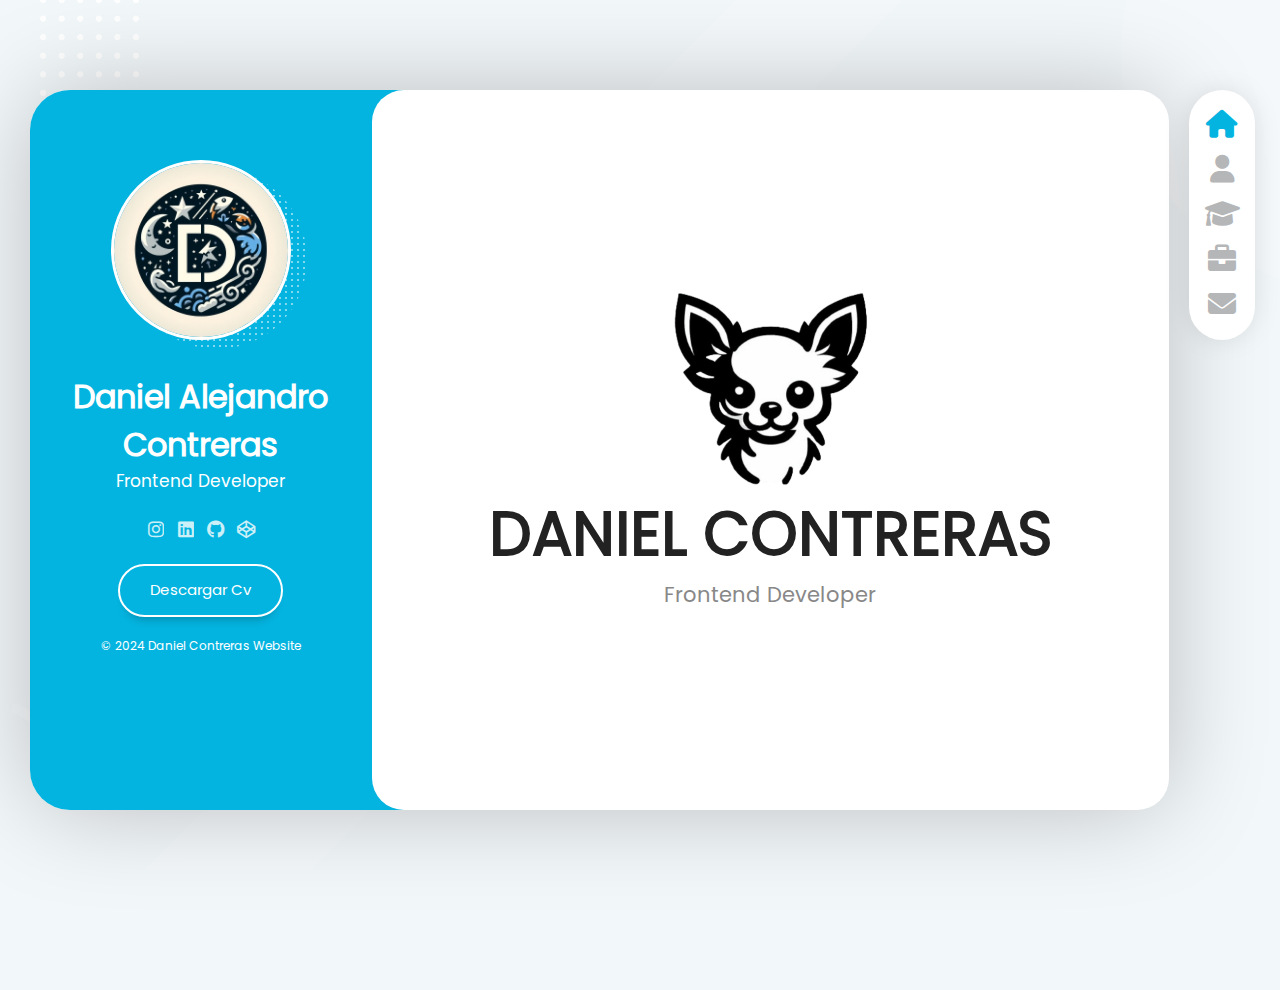
==== commit e57d7618: "se cambio el nombre" ====
--- a/index.html
+++ b/index.html
@@ -23,7 +23,7 @@
                     <div class="user-info__container-image">
                         <img src="assets/img/img2.jpg" alt="Foto Perfil Daniel Contreras" class="user-info__image">
                     </div>
-                    <h2 class="user-info__name">Daniel Contreras</h2>
+                    <h2 class="user-info__name">Daniel Alejandro Contreras</h2>
                     <h4 class="user-info__job">Frontend Developer</h4>
                 </div>
 
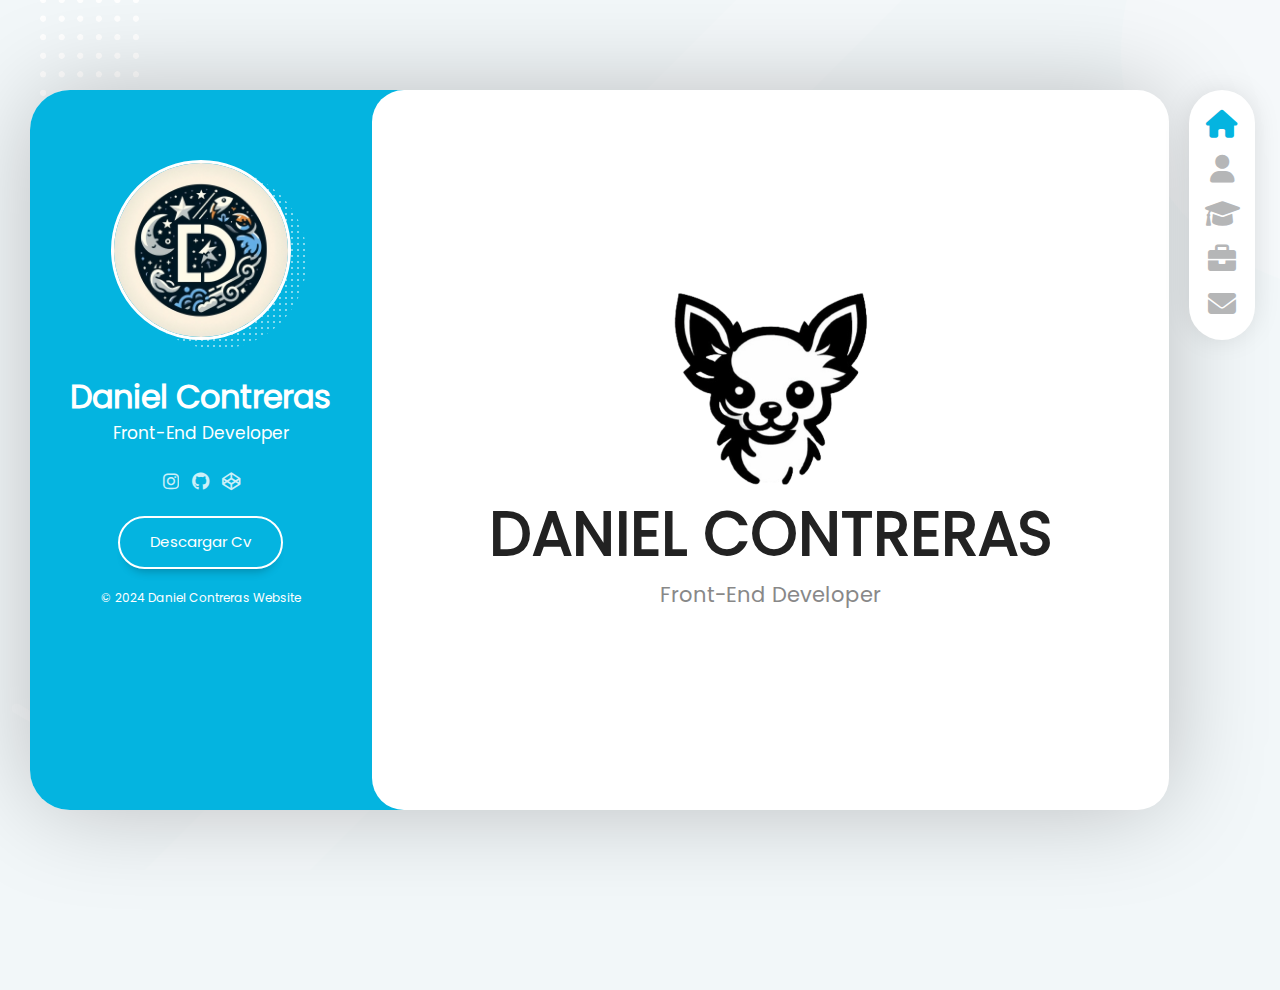
==== commit b60d05df: "Inicio: se edito textos en el Inicio" ====
--- a/index.html
+++ b/index.html
@@ -10,7 +10,7 @@
     <link rel="stylesheet" href="assets/fonts/poppins/poppins.css">
     <link rel="stylesheet" href="assets/css/responsive.css">
     <script src="assets/js/menu.js" defer></script>
-    <title>Portafolio</title>
+    <title>Daniel Contreras</title>
 </head>
 <body>
     <!-- layout principal -->
@@ -23,8 +23,8 @@
                     <div class="user-info__container-image">
                         <img src="assets/img/img2.jpg" alt="Foto Perfil Daniel Contreras" class="user-info__image">
                     </div>
-                    <h2 class="user-info__name">Daniel Alejandro Contreras</h2>
-                    <h4 class="user-info__job">Frontend Developer</h4>
+                    <h2 class="user-info__name">Daniel Contreras</h2>
+                    <h4 class="user-info__job">Front-End Developer</h4>
                 </div>
 
                 <!-- menu de navegacion -->
@@ -67,22 +67,22 @@
                 <div class="user-info__links">
                     <ul class="links__social">
                         <li class="social__option">
-                            <a href="" class="social__link">
+                            <a href="https://www.instagram.com/yc27_dac18/" class="social__link">
                                 <i class="social__icon fa-brands fa-instagram"></i>
                             </a>
                         </li>
-                        <li class="social__option">
+                        <!-- <li class="social__option">
                             <a href="" class="social__link">
                                 <i class="social__icon fa-brands fa-linkedin"></i>
                             </a>
-                        </li>
+                        </li> -->
                         <li class="social__option">
-                            <a href="" class="social__link">
+                            <a href="https://github.com/dacContreras" class="social__link">
                                 <i class="social__icon fa-brands fa-github"></i>
                             </a>
                         </li>
                         <li class="social__option">
-                            <a href="" class="social__link">
+                            <a href="https://codepen.io/Daniel-Alejandro-Contreras-Marroqu-n" class="social__link">
                                 <i class="social__icon fa-brands fa-codepen"></i>
                             </a>
                         </li>
@@ -111,7 +111,7 @@
             <section class="content__page">
                 <img class="page__image" src="./assets/img/chi.png" alt="logo">
                 <h1 class="page__name">Daniel Contreras</h1>
-                <h2 class="page__job">Frontend Developer</h2>
+                <h2 class="page__job">Front-End Developer</h2>
             </section>
         </main>
     </div>
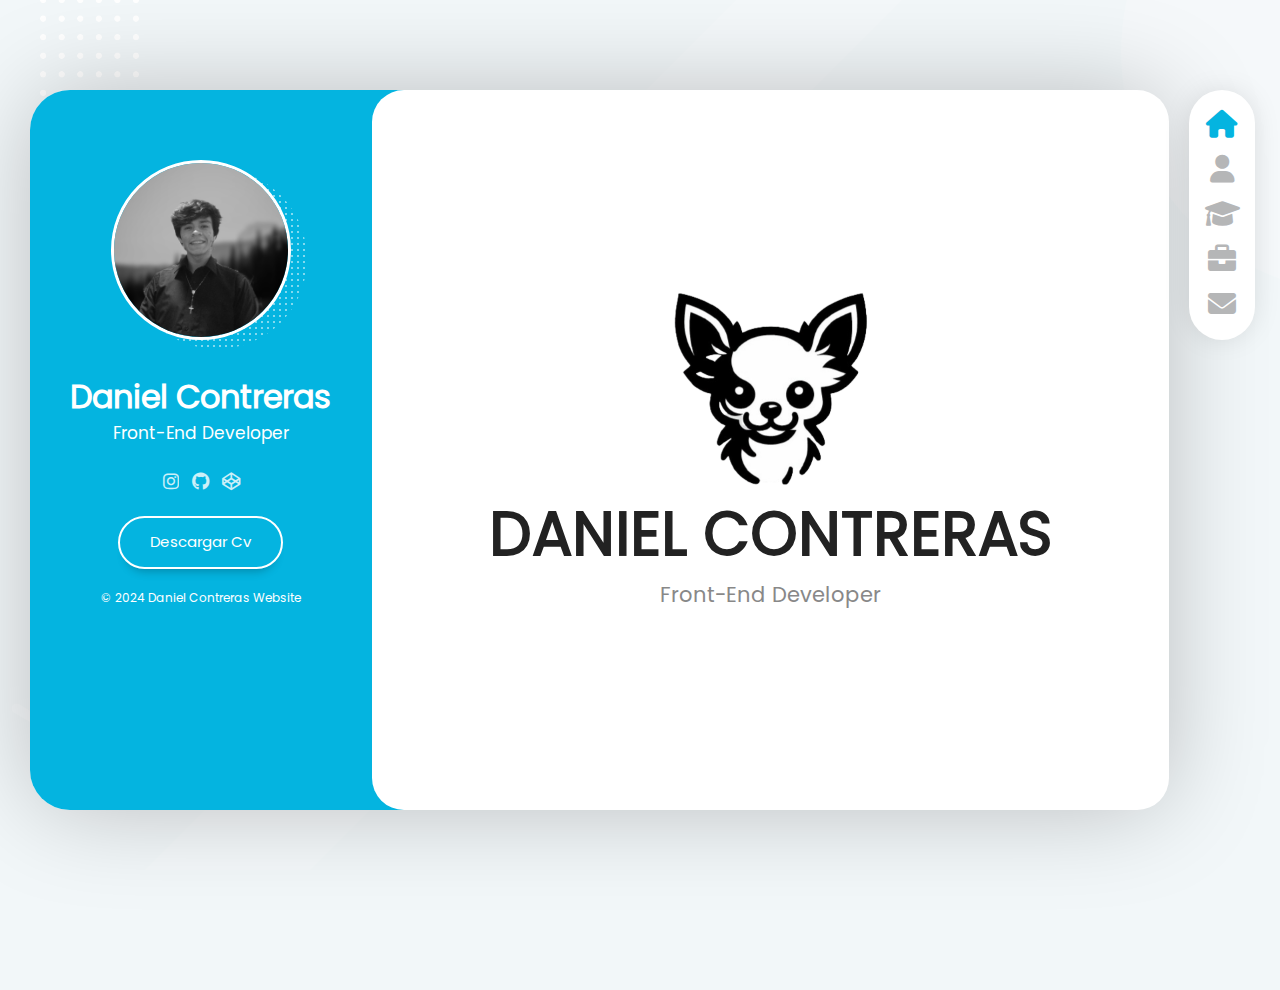
==== commit 40349369: "HTML: se agrego una foto mia en todos los layout" ====
--- a/index.html
+++ b/index.html
@@ -21,7 +21,7 @@
                 <!-- info general -->
                 <div class="user-info__general">
                     <div class="user-info__container-image">
-                        <img src="assets/img/img2.jpg" alt="Foto Perfil Daniel Contreras" class="user-info__image">
+                        <img src="assets/img/Daniel.jpg" alt="Foto Perfil Daniel Contreras" class="user-info__image">
                     </div>
                     <h2 class="user-info__name">Daniel Contreras</h2>
                     <h4 class="user-info__job">Front-End Developer</h4>
--- a/assets/css/style.css
+++ b/assets/css/style.css
@@ -555,10 +555,10 @@
     border: 2px solid var(--color-principal);
     border-radius: 1rem;
 }
-.skills__percentaje--p1{ width: 40%; }
+.skills__percentaje--p1{ width: 100%; }
 .skills__percentaje--p2{ width: 50%; }
-.skills__percentaje--p3{ width: 60%; }
-.skills__percentaje--p4{ width: 70%; }
+.skills__percentaje--p3{ width: 75%; }
+.skills__percentaje--p4{ width: 85%; }
 
 .knowledges__list{
     display: flex;
